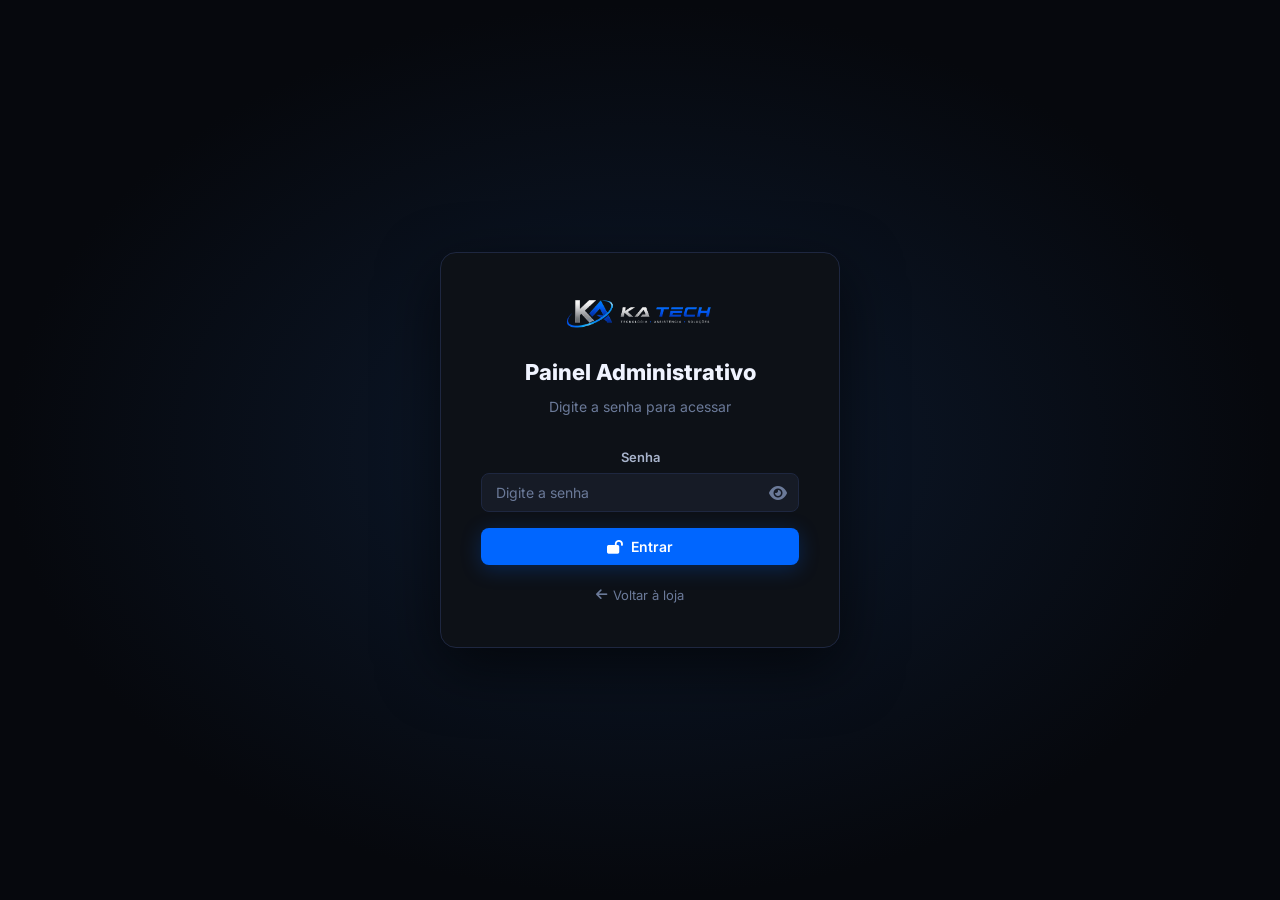
==== admin.html @ 561a8369 "feat: integração total do sistema KAOS ao painel administrativo - Dashboard: Estatísticas de vendas," ====
<!DOCTYPE html>
<html lang="pt-BR">
<head>
    <meta charset="UTF-8">
    <meta name="viewport" content="width=device-width, initial-scale=1.0">
    <title>Painel Admin | KA TECH</title>
    <meta name="robots" content="noindex, nofollow">
    <link rel="shortcut icon" href="img/favicon.ico" type="image/x-icon">
    <link rel="stylesheet" href="https://cdnjs.cloudflare.com/ajax/libs/font-awesome/6.4.0/css/all.min.css">
    <link href="https://fonts.googleapis.com/css2?family=Inter:wght@300;400;500;600;700;800&display=swap" rel="stylesheet">
    <link rel="stylesheet" href="css/style.css">
    <link rel="stylesheet" href="css/admin.css">
</head>
<body class="admin-body">

    <!-- Tela de Login -->
    <div id="login-screen" class="login-screen">
        <div class="login-box">
            <div class="login-logo">
                <img src="img/logo.png" width="150" alt="KA TECH">
            </div>
            <h2>Painel Administrativo</h2>
            <p>Digite a senha para acessar</p>
            <form id="login-form" novalidate>
                <div class="form-group">
                    <label for="admin-password">Senha</label>
                    <div class="password-input-wrapper">
                        <input type="password" id="admin-password" placeholder="Digite a senha" autocomplete="current-password">
                        <button type="button" id="toggle-password" aria-label="Mostrar/ocultar senha">
                            <i class="fas fa-eye"></i>
                        </button>
                    </div>
                </div>
                <div id="login-error" class="login-error" style="display:none;">
                    <i class="fas fa-exclamation-circle"></i> Senha incorreta. Tente novamente.
                </div>
                <button type="submit" class="btn-primary btn-login">
                    <i class="fas fa-lock-open"></i> Entrar
                </button>
            </form>
            <a href="index.html" class="back-to-store"><i class="fas fa-arrow-left"></i> Voltar à loja</a>
        </div>
    </div>

    <!-- Painel Principal (oculto até login) -->
    <div id="admin-panel" class="admin-panel" style="display:none;">

        <!-- Sidebar Admin -->
        <aside class="admin-sidebar">
            <div class="admin-sidebar-logo">
                <img src="img/logo.png" width="120" alt="KA TECH">
                <span class="admin-badge">Admin</span>
            </div>
            <nav class="admin-nav">
                <button class="admin-nav-btn active" data-tab="dashboard">
                    <i class="fas fa-chart-line"></i> Dashboard
                </button>
                <button class="admin-nav-btn" data-tab="products">
                    <i class="fas fa-box"></i> Produtos
                </button>
                <button class="admin-nav-btn" data-tab="customers">
                    <i class="fas fa-users"></i> Clientes
                </button>
                <button class="admin-nav-btn" data-tab="os">
                    <i class="fas fa-tools"></i> Ordens de Serviço
                </button>
                <button class="admin-nav-btn" data-tab="kaos">
                    <i class="fas fa-file-invoice"></i> Nota Fiscal
                </button>
                <button class="admin-nav-btn" data-tab="shipping">
                    <i class="fas fa-truck"></i> Frete
                </button>
                <button class="admin-nav-btn" data-tab="orders">
                    <i class="fas fa-shopping-bag"></i> Pedidos Site
                </button>
                <button class="admin-nav-btn" data-tab="backup">
                    <i class="fas fa-database"></i> Backup / Sistema
                </button>
            </nav>
            <div class="admin-sidebar-footer">
                <a href="index.html" class="admin-back-btn"><i class="fas fa-store"></i> Ver Loja</a>
                <button id="btn-logout" class="admin-logout-btn"><i class="fas fa-sign-out-alt"></i> Sair</button>
            </div>
        </aside>

        <!-- Conteúdo Admin -->
        <main class="admin-main">

            <!-- Tab: Dashboard -->
            <div id="tab-dashboard" class="admin-tab active">
                <div class="admin-tab-header">
                    <h1><i class="fas fa-chart-line"></i> Dashboard KA TECH</h1>
                </div>
                
                <div class="dashboard-grid">
                    <div class="stat-card">
                        <span class="stat-number" id="dash-vendas-mes">R$ 0,00</span>
                        <span class="stat-label">Vendas no Mês</span>
                    </div>
                    <div class="stat-card">
                        <span class="stat-number" id="dash-os-abertas">0</span>
                        <span class="stat-label">OS em Aberto</span>
                    </div>
                    <div class="stat-card">
                        <span class="stat-number" id="dash-total-clientes">0</span>
                        <span class="stat-label">Clientes Cadastrados</span>
                    </div>
                    <div class="stat-card">
                        <span class="stat-number" id="dash-pedidos-site">0</span>
                        <span class="stat-label">Novos Pedidos Site</span>
                    </div>
                </div>

                <div class="dashboard-row">
                    <div class="dashboard-col">
                        <h3><i class="fas fa-tools"></i> Últimas Ordens de Serviço</h3>
                        <div class="admin-table-wrapper">
                            <table class="admin-table">
                                <thead>
                                    <tr>
                                        <th>Cliente</th>
                                        <th>Equipamento</th>
                                        <th>Status</th>
                                        <th>Valor</th>
                                    </tr>
                                </thead>
                                <tbody id="dash-os-list">
                                    <!-- Preenchido via JS -->
                                </tbody>
                            </table>
                        </div>
                    </div>
                </div>
            </div>

            <!-- Tab: Produtos -->
            <div id="tab-products" class="admin-tab">
                <div class="admin-tab-header">
                    <h1><i class="fas fa-box"></i> Gerenciar Produtos</h1>
                    <button id="btn-add-product" class="btn-primary">
                        <i class="fas fa-plus"></i> Novo Produto
                    </button>
                </div>

                <div class="admin-search-bar">
                    <input type="text" id="admin-search" placeholder="Buscar produto por nome ou categoria..." aria-label="Buscar produto">
                    <button id="btn-reset-catalog" class="btn-danger-outline" title="Restaurar catálogo original">
                        <i class="fas fa-undo"></i> Restaurar Catálogo
                    </button>
                </div>

                <div class="admin-stats" id="admin-stats">
                    <div class="stat-card">
                        <span class="stat-number" id="stat-total">0</span>
                        <span class="stat-label">Total de Produtos</span>
                    </div>
                    <div class="stat-card">
                        <span class="stat-number" id="stat-destaque">0</span>
                        <span class="stat-label">Em Destaque</span>
                    </div>
                    <div class="stat-card">
                        <span class="stat-number" id="stat-oferta">0</span>
                        <span class="stat-label">Em Oferta</span>
                    </div>
                    <div class="stat-card">
                        <span class="stat-number" id="stat-zerado">0</span>
                        <span class="stat-label">Sem Estoque</span>
                    </div>
                </div>

                <div class="admin-table-wrapper">
                    <table class="admin-table" id="products-table">
                        <thead>
                            <tr>
                                <th>ID</th>
                                <th>Imagem</th>
                                <th>Nome</th>
                                <th>Categoria</th>
                                <th>Preço</th>
                                <th>Estoque</th>
                                <th>Flags</th>
                                <th>Ações</th>
                            </tr>
                        </thead>
                        <tbody id="products-tbody">
                        </tbody>
                    </table>
                </div>
            </div>

            <!-- Tab: Frete -->
            <div id="tab-shipping" class="admin-tab" style="display:none;">
                <div class="admin-tab-header">
                    <h1><i class="fas fa-truck"></i> Frete por Bairro</h1>
                    <button id="btn-add-bairro" class="btn-primary">
                        <i class="fas fa-plus"></i> Novo Bairro
                    </button>
                </div>
                <p class="admin-info-text">Configure o valor do frete para cada bairro de Petrópolis. Os valores são salvos localmente.</p>
                <div class="admin-table-wrapper">
                    <table class="admin-table">
                        <thead>
                            <tr>
                                <th>Bairro</th>
                                <th>Valor do Frete</th>
                                <th>Ações</th>
                            </tr>
                        </thead>
                        <tbody id="shipping-tbody">
                        </tbody>
                    </table>
                </div>
            </div>

            <!-- Tab: Pedidos -->
            <div id="tab-orders" class="admin-tab" style="display:none;">
                <div class="admin-tab-header">
                    <h1><i class="fas fa-clipboard-list"></i> Pedidos Recebidos</h1>
                    <button id="btn-clear-orders" class="btn-danger-outline">
                        <i class="fas fa-trash"></i> Limpar Histórico
                    </button>
                </div>
                <p class="admin-info-text">Pedidos enviados pelo WhatsApp ficam registrados aqui para referência.</p>
                <div id="orders-list" class="orders-list">
                    <p class="empty-state"><i class="fas fa-inbox"></i> Nenhum pedido registrado ainda.</p>
                </div>
                        </div>

            <!-- Tab: Clientes -->
            <div id="tab-customers" class="admin-tab">
                <div class="admin-tab-header">
                    <h1><i class="fas fa-users"></i> Gerenciar Clientes</h1>
                    <button id="btn-add-customer" class="btn-primary">
                        <i class="fas fa-user-plus"></i> Novo Cliente
                    </button>
                </div>
                <div class="admin-search-bar">
                    <input type="text" id="customer-search" placeholder="Buscar por nome, CPF ou telefone...">
                </div>
                <div class="admin-table-wrapper">
                    <table class="admin-table">
                        <thead>
                            <tr>
                                <th>Nome</th>
                                <th>CPF/CNPJ</th>
                                <th>Telefone</th>
                                <th>Cidade</th>
                                <th>Ações</th>
                            </tr>
                        </thead>
                        <tbody id="customers-list">
                            <!-- Preenchido via JS -->
                        </tbody>
                    </table>
                </div>
            </div>

            <!-- Tab: Ordens de Serviço -->
            <div id="tab-os" class="admin-tab">
                <div class="admin-tab-header">
                    <h1><i class="fas fa-tools"></i> Ordens de Serviço</h1>
                    <button id="btn-add-os" class="btn-primary">
                        <i class="fas fa-plus"></i> Nova OS
                    </button>
                </div>
                <div class="admin-table-wrapper">
                    <table class="admin-table">
                        <thead>
                            <tr>
                                <th>Nº OS</th>
                                <th>Cliente</th>
                                <th>Equipamento</th>
                                <th>Data</th>
                                <th>Status</th>
                                <th>Total</th>
                                <th>Ações</th>
                            </tr>
                        </thead>
                        <tbody id="os-list">
                            <!-- Preenchido via JS -->
                        </tbody>
                    </table>
                </div>
            </div>

            <!-- Tab: Backup / Sistema -->
            <div id="tab-backup" class="admin-tab">
                <div class="admin-tab-header">
                    <h1><i class="fas fa-database"></i> Backup e Sistema</h1>
                </div>
                <div class="backup-container">
                    <div class="backup-card">
                        <h3><i class="fas fa-download"></i> Exportar Dados</h3>
                        <p>Baixe todos os dados do sistema (Produtos, Clientes, OS, Configurações) em um arquivo JSON.</p>
                        <button id="btn-export-data" class="btn-primary">
                            <i class="fas fa-file-download"></i> Baixar Backup
                        </button>
                    </div>
                    <div class="backup-card">
                        <h3><i class="fas fa-upload"></i> Importar Dados</h3>
                        <p>Restaure o sistema a partir de um arquivo de backup anterior.</p>
                        <input type="file" id="import-file" style="display:none;" accept=".json">
                        <button id="btn-import-data" class="btn-secondary">
                            <i class="fas fa-file-upload"></i> Selecionar Arquivo
                        </button>
                    </div>
                </div>
            </div>

            <!-- Tab: KAOS / Nota Fiscal -->
            <div id="tab-kaos" class="admin-tab">
                <div class="admin-tab-header">
                    <h1><i class="fas fa-file-invoice"></i> KAOS - Sistema de Nota Fiscal</h1>
                </div>
                
                <div class="kaos-container">
                    <div class="kaos-form-wrapper">
                        <form id="kaos-nf-form">
                            <div class="form-section">
                                <h3><i class="fas fa-user"></i> Dados do Cliente</h3>
                                <div class="form-row">
                                    <div class="form-group">
                                        <label>Nome / Razão Social</label>
                                        <input type="text" id="nf-cliente-nome" placeholder="Nome completo">
                                    </div>
                                    <div class="form-group">
                                        <label>CPF / CNPJ</label>
                                        <input type="text" id="nf-cliente-doc" placeholder="000.000.000-00">
                                    </div>
                                </div>
                                <div class="form-row">
                                    <div class="form-group">
                                        <label>Endereço</label>
                                        <input type="text" id="nf-cliente-end" placeholder="Rua, número, bairro">
                                    </div>
                                    <div class="form-group">
                                        <label>Cidade/UF</label>
                                        <input type="text" id="nf-cliente-cidade" value="Petrópolis / RJ">
                                    </div>
                                </div>
                            </div>

                            <div class="form-section">
                                <h3><i class="fas fa-shopping-cart"></i> Produtos da Nota</h3>
                                <div id="nf-items-container">
                                    <!-- Itens serão adicionados aqui -->
                                </div>
                                <button type="button" id="btn-nf-add-item" class="btn-secondary-outline">
                                    <i class="fas fa-plus"></i> Adicionar Produto
                                </button>
                            </div>

                            <div class="form-section">
                                <h3><i class="fas fa-info-circle"></i> Informações Adicionais</h3>
                                <div class="form-row">
                                    <div class="form-group">
                                        <label>Forma de Pagamento</label>
                                        <select id="nf-pagamento">
                                            <option value="PIX">PIX</option>
                                            <option value="Cartão de Crédito">Cartão de Crédito</option>
                                            <option value="Cartão de Débito">Cartão de Débito</option>
                                            <option value="Dinheiro">Dinheiro</option>
                                        </select>
                                    </div>
                                    <div class="form-group">
                                        <label>Data de Emissão</label>
                                        <input type="date" id="nf-data">
                                    </div>
                                </div>
                                <div class="form-group">
                                    <label>Observações</label>
                                    <textarea id="nf-obs" rows="2" placeholder="Garantia de 90 dias, etc..."></textarea>
                                </div>
                            </div>

                            <div class="kaos-actions">
                                <button type="button" id="btn-nf-preview" class="btn-primary">
                                    <i class="fas fa-eye"></i> Visualizar Nota
                                </button>
                                <button type="submit" class="btn-success">
                                    <i class="fas fa-print"></i> Gerar e Imprimir
                                </button>
                            </div>
                        </form>
                    </div>
                </div>
            </div>
        </main>
    </div>

    <!-- Modal de Visualização da Nota Fiscal (KAOS) -->
    <div id="nf-preview-modal" class="modal nf-modal">
        <div class="modal-content nf-preview-content">
            <div class="modal-header no-print">
                <h3>Prévia da Nota Fiscal</h3>
                <div class="modal-header-actions">
                    <button onclick="window.print()" class="btn-primary"><i class="fas fa-print"></i> Imprimir</button>
                    <button id="close-nf-modal" class="btn-close"><i class="fas fa-times"></i></button>
                </div>
            </div>
            <div class="nf-paper" id="nf-render-area">
                <!-- A nota fiscal será renderizada aqui via JS -->
            </div>
        </div>
    </div>

    <!-- Modal de Cliente -->
    <div id="customer-modal" class="modal">
        <div class="modal-content">
            <div class="modal-header">
                <h3 id="customer-modal-title">Novo Cliente</h3>
                <button id="close-customer-modal" class="btn-close"><i class="fas fa-times"></i></button>
            </div>
            <form id="customer-form">
                <input type="hidden" id="cust-id">
                <div class="modal-body">
                    <div class="form-group">
                        <label>Nome Completo *</label>
                        <input type="text" id="cust-nome" required>
                    </div>
                    <div class="form-row">
                        <div class="form-group">
                            <label>CPF / CNPJ</label>
                            <input type="text" id="cust-doc">
                        </div>
                        <div class="form-group">
                            <label>Telefone *</label>
                            <input type="text" id="cust-tel" required>
                        </div>
                    </div>
                    <div class="form-group">
                        <label>Endereço</label>
                        <input type="text" id="cust-end">
                    </div>
                    <div class="form-row">
                        <div class="form-group">
                            <label>Cidade</label>
                            <input type="text" id="cust-cidade" value="Petrópolis">
                        </div>
                        <div class="form-group">
                            <label>Bairro</label>
                            <input type="text" id="cust-bairro">
                        </div>
                    </div>
                </div>
                <div class="modal-footer">
                    <button type="button" id="cancel-customer-modal" class="btn-secondary">Cancelar</button>
                    <button type="submit" class="btn-primary">Salvar Cliente</button>
                </div>
            </form>
        </div>
    </div>

    <!-- Modal de Ordem de Serviço (OS) -->
    <div id="os-modal" class="modal">
        <div class="modal-content modal-large">
            <div class="modal-header">
                <h3 id="os-modal-title">Nova Ordem de Serviço</h3>
                <button id="close-os-modal" class="btn-close"><i class="fas fa-times"></i></button>
            </div>
            <form id="os-form">
                <input type="hidden" id="os-id">
                <div class="modal-body">
                    <div class="form-row">
                        <div class="form-group">
                            <label>Cliente *</label>
                            <select id="os-cust-id" required>
                                <option value="">Selecione um cliente</option>
                            </select>
                        </div>
                        <div class="form-group">
                            <label>Data de Entrada</label>
                            <input type="date" id="os-data">
                        </div>
                    </div>
                    <div class="form-row">
                        <div class="form-group">
                            <label>Equipamento *</label>
                            <input type="text" id="os-equip" placeholder="Ex: iPhone 11, Notebook Dell" required>
                        </div>
                        <div class="form-group">
                            <label>Status</label>
                            <select id="os-status">
                                <option value="Aberto">Aberto</option>
                                <option value="Em Análise">Em Análise</option>
                                <option value="Aguardando Peça">Aguardando Peça</option>
                                <option value="Pronto">Pronto</option>
                                <option value="Entregue">Entregue</option>
                                <option value="Cancelado">Cancelado</option>
                            </select>
                        </div>
                    </div>
                    <div class="form-group">
                        <label>Defeito / Reclamação</label>
                        <textarea id="os-defeito" rows="2"></textarea>
                    </div>
                    <div class="form-group">
                        <label>Laudo Técnico / Serviço Realizado</label>
                        <textarea id="os-laudo" rows="2"></textarea>
                    </div>
                    <div class="form-row">
                        <div class="form-group">
                            <label>Valor do Serviço (R$)</label>
                            <input type="number" id="os-valor-serv" step="0.01" value="0.00">
                        </div>
                        <div class="form-group">
                            <label>Valor das Peças (R$)</label>
                            <input type="number" id="os-valor-pecas" step="0.01" value="0.00">
                        </div>
                    </div>
                </div>
                <div class="modal-footer">
                    <button type="button" id="cancel-os-modal" class="btn-secondary">Cancelar</button>
                    <button type="submit" class="btn-primary">Salvar OS</button>
                </div>
            </form>
        </div>
    </div>

    <!-- Modal de Produto -->
    <div id="product-modal" class="modal" role="dialog" aria-modal="true" aria-labelledby="product-modal-title">
        <div class="modal-content modal-large">
            <div class="modal-header">
                <h3 id="product-modal-title">Novo Produto</h3>
                <button id="close-product-modal" aria-label="Fechar"><i class="fas fa-times"></i></button>
            </div>
            <form id="product-form" novalidate>
                <input type="hidden" id="prod-id">
                <div class="modal-body">
                    <div class="form-row">
                        <div class="form-group form-group-lg">
                            <label for="prod-nome">Nome do Produto *</label>
                            <input type="text" id="prod-nome" required placeholder="Nome completo do produto">
                        </div>
                        <div class="form-group">
                            <label for="prod-categoria">Categoria *</label>
                            <select id="prod-categoria" required>
                                <option value="">Selecione</option>
                                <option>Informática</option>
                                <option>Áudio</option>
                                <option>Cabos</option>
                                <option>Carregadores</option>
                                <option>TV e Streaming</option>
                                <option>Câmeras</option>
                                <option>Wearables</option>
                                <option>Acessórios</option>
                                <option>Iluminação</option>
                                <option>Casa</option>
                                <option>Beleza</option>
                                <option>Saúde</option>
                                <option>Elétrica</option>
                                <option>Ferramentas</option>
                                <option>Fotografia</option>
                                <option>Projetores</option>
                                <option>Redes</option>
                                <option>Controles</option>
                                <option>Drones</option>
                                <option>Baterias</option>
                                <option>Outro</option>
                            </select>
                        </div>
                    </div>
                    <div class="form-row">
                        <div class="form-group">
                            <label for="prod-preco">Preço (R$) *</label>
                            <input type="number" id="prod-preco" required min="0" step="0.01" placeholder="0,00">
                        </div>
                        <div class="form-group">
                            <label for="prod-estoque">Estoque *</label>
                            <input type="number" id="prod-estoque" required min="0" step="1" placeholder="0">
                        </div>
                        <div class="form-group">
                            <label for="prod-desconto">Desconto (%)</label>
                            <input type="number" id="prod-desconto" min="0" max="100" step="1" placeholder="0">
                        </div>
                    </div>
                    <div class="form-group">
                        <label for="prod-imagem">URL da Imagem</label>
                        <input type="text" id="prod-imagem" placeholder="produtos/categoria/nome_arquivo.jpg ou URL externa">
                    </div>
                    <div class="form-row form-flags">
                        <label class="checkbox-label">
                            <input type="checkbox" id="prod-destaque">
                            <span>Destaque</span>
                        </label>
                        <label class="checkbox-label">
                            <input type="checkbox" id="prod-mais-vendido">
                            <span>Mais Vendido</span>
                        </label>
                        <label class="checkbox-label">
                            <input type="checkbox" id="prod-oferta">
                            <span>Oferta</span>
                        </label>
                    </div>
                </div>
                <div class="modal-footer">
                    <button type="button" id="cancel-product-modal" class="btn-secondary">Cancelar</button>
                    <button type="submit" class="btn-primary"><i class="fas fa-save"></i> Salvar Produto</button>
                </div>
            </form>
        </div>
    </div>

    <!-- Modal de Bairro -->
    <div id="bairro-modal" class="modal" role="dialog" aria-modal="true">
        <div class="modal-content">
            <div class="modal-header">
                <h3 id="bairro-modal-title">Novo Bairro</h3>
                <button id="close-bairro-modal" aria-label="Fechar"><i class="fas fa-times"></i></button>
            </div>
            <form id="bairro-form" novalidate>
                <input type="hidden" id="bairro-original">
                <div class="modal-body">
                    <div class="form-group">
                        <label for="bairro-nome">Nome do Bairro *</label>
                        <input type="text" id="bairro-nome" required placeholder="Ex: Centro">
                    </div>
                    <div class="form-group">
                        <label for="bairro-valor">Valor do Frete (R$) *</label>
                        <input type="number" id="bairro-valor" required min="0" step="0.01" placeholder="0,00">
                    </div>
                </div>
                <div class="modal-footer">
                    <button type="button" id="cancel-bairro-modal" class="btn-secondary">Cancelar</button>
                    <button type="submit" class="btn-primary"><i class="fas fa-save"></i> Salvar</button>
                </div>
            </form>
        </div>
    </div>

    <!-- Overlay -->
    <div id="overlay" class="overlay"></div>

    <script src="js/products.js"></script>
    <script src="js/admin.js"></script>
</body>
</html>
---- css/style.css ----
/* ============================================================
   KA TECH - style.css
   Identidade visual: Preto + Azul Elétrico + Branco
   ============================================================ */

:root {
    --primary-blue: #0066ff;
    --primary-blue-dark: #0052cc;
    --primary-blue-light: rgba(0,102,255,0.12);
    --bg-panel: #0d1117;
    --bg-main: #06080d;
    --red-danger: #e52e2e;
    --accent-cyan: #00c8ff;
    --bg-dark: #06080d;
    --bg-card: #0d1117;
    --bg-card2: #111520;
    --bg-input: #161b26;
    --text-primary: #f0f4ff;
    --text-secondary: #a8b4cc;
    --text-muted: #6b7a99;
    --border-color: #1e2740;
    --border-light: #2a3550;
    --success: #25d366;
    --warning: #f5a623;
    --danger: #e52e2e;
    --header-height: 70px;
    --topbar-height: 36px;
    --transition: 0.25s ease;
    --radius: 10px;
    --radius-lg: 16px;
    --shadow: 0 4px 20px rgba(0,0,0,0.4);
    --shadow-blue: 0 4px 20px rgba(0,102,255,0.25);
}

*, *::before, *::after { box-sizing: border-box; margin: 0; padding: 0; }
html { scroll-behavior: smooth; }
body {
    font-family: 'Inter', -apple-system, BlinkMacSystemFont, sans-serif;
    background: var(--bg-dark);
    color: var(--text-primary);
    line-height: 1.6;
    overflow-x: hidden;
}
a { color: inherit; text-decoration: none; }
ul { list-style: none; }
img { max-width: 100%; height: auto; display: block; }
button { cursor: pointer; font-family: inherit; border: none; background: none; }
input, select, textarea { font-family: inherit; }

.container { max-width: 1280px; margin: 0 auto; padding: 0 20px; }

/* Top Bar */
.top-bar {
    background: var(--bg-card);
    border-bottom: 1px solid var(--border-color);
    height: var(--topbar-height);
    display: flex;
    align-items: center;
    font-size: 12px;
    color: var(--text-secondary);
}
.top-bar .container { display: flex; gap: 24px; align-items: center; flex-wrap: wrap; }
.top-bar span { display: flex; align-items: center; gap: 6px; }
.top-bar i { color: var(--primary-blue); }

/* Header */
.header {
    background: var(--bg-card);
    border-bottom: 2px solid var(--primary-blue);
    height: var(--header-height);
    position: sticky;
    top: 0;
    z-index: 100;
    box-shadow: 0 2px 20px rgba(0,0,0,0.5);
}
.header .container { height: 100%; display: flex; align-items: center; gap: 16px; }
.logo { cursor: pointer; flex-shrink: 0; }
.logo img { height: 42px; width: auto; }

.search-container {
    flex: 1;
    max-width: 500px;
    display: flex;
    background: var(--bg-input);
    border: 1px solid var(--border-color);
    border-radius: 8px;
    overflow: hidden;
    transition: border-color var(--transition);
}
.search-container:focus-within { border-color: var(--primary-blue); }
.search-container input {
    flex: 1;
    padding: 10px 14px;
    background: none;
    border: none;
    color: var(--text-primary);
    font-size: 14px;
    outline: none;
}
.search-container input::placeholder { color: var(--text-muted); }
.search-container button {
    padding: 10px 16px;
    background: var(--primary-blue);
    color: #fff;
    font-size: 14px;
    transition: background var(--transition);
}
.search-container button:hover { background: var(--primary-blue-dark); }

.header-actions { display: flex; align-items: center; gap: 12px; margin-left: auto; }
.action-item {
    display: flex;
    align-items: center;
    gap: 10px;
    padding: 8px 12px;
    border-radius: var(--radius);
    transition: background var(--transition);
    color: var(--text-primary);
    font-size: 20px;
}
.action-item:hover { background: var(--bg-input); }
.action-text { display: flex; flex-direction: column; line-height: 1.2; }
.action-text strong { font-size: 13px; font-weight: 600; }
.action-text span { font-size: 11px; color: var(--text-muted); }

.cart-badge {
    position: absolute;
    top: -6px; right: -8px;
    background: var(--primary-blue);
    color: #fff;
    font-size: 10px;
    font-weight: 700;
    width: 18px; height: 18px;
    border-radius: 50%;
    display: flex;
    align-items: center;
    justify-content: center;
    border: 2px solid var(--bg-card);
}

.menu-toggle {
    display: none;
    color: var(--text-primary);
    font-size: 22px;
    padding: 6px;
    border-radius: 6px;
    transition: background var(--transition);
}
.menu-toggle:hover { background: var(--bg-input); }

/* Nav Menu */
.nav-menu {
    background: var(--bg-card2);
    border-bottom: 1px solid var(--border-color);
}
.nav-menu ul {
    display: flex;
    align-items: center;
    max-width: 1280px;
    margin: 0 auto;
    padding: 0 20px;
    gap: 4px;
}
.nav-menu ul li a {
    display: flex;
    align-items: center;
    gap: 7px;
    padding: 14px 16px;
    font-size: 14px;
    font-weight: 500;
    color: var(--text-secondary);
    border-bottom: 3px solid transparent;
    transition: all var(--transition);
}
.nav-menu ul li a:hover,
.nav-menu ul li a.active {
    color: var(--primary-blue);
    border-bottom-color: var(--primary-blue);
}
.close-menu { display: none; }

/* Hero Carrossel */
.hero-section { position: relative; overflow: hidden; }
.hero-carousel { position: relative; height: 420px; }
.hero-slide {
    position: absolute;
    inset: 0;
    display: flex;
    align-items: center;
    padding: 0 60px;
    opacity: 0;
    transition: opacity 0.6s ease;
    pointer-events: none;
}
.hero-slide.active { opacity: 1; pointer-events: auto; }
.hero-content { flex: 1; max-width: 560px; }
.hero-badge {
    display: inline-block;
    background: rgba(0,102,255,0.2);
    color: var(--primary-blue);
    border: 1px solid rgba(0,102,255,0.4);
    padding: 4px 14px;
    border-radius: 20px;
    font-size: 12px;
    font-weight: 600;
    letter-spacing: 0.5px;
    margin-bottom: 16px;
    text-transform: uppercase;
}
.hero-content h1 {
    font-size: clamp(26px, 4vw, 44px);
    font-weight: 800;
    line-height: 1.2;
    margin-bottom: 14px;
}
.hero-content p { font-size: 15px; color: var(--text-secondary); margin-bottom: 28px; max-width: 440px; }
.highlight { color: var(--primary-blue); }

.btn-primary {
    display: inline-flex;
    align-items: center;
    gap: 8px;
    padding: 13px 28px;
    background: var(--primary-blue);
    color: #fff;
    border-radius: 8px;
    font-size: 15px;
    font-weight: 600;
    transition: all var(--transition);
    box-shadow: var(--shadow-blue);
}
.btn-primary:hover { background: var(--primary-blue-dark); transform: translateY(-2px); }
.btn-primary.btn-whatsapp { background: #25d366; box-shadow: 0 4px 20px rgba(37,211,102,0.3); }
.btn-primary.btn-whatsapp:hover { background: #1da851; }

.hero-visual { display: flex; align-items: center; justify-content: center; flex-shrink: 0; }
.hero-icon-big {
    width: 180px; height: 180px;
    background: rgba(0,102,255,0.1);
    border: 2px solid rgba(0,102,255,0.3);
    border-radius: 50%;
    display: flex;
    align-items: center;
    justify-content: center;
    font-size: 72px;
    color: var(--primary-blue);
    animation: pulse 3s ease-in-out infinite;
}
@keyframes pulse {
    0%, 100% { box-shadow: 0 0 0 0 rgba(0,102,255,0.3); }
    50% { box-shadow: 0 0 0 20px rgba(0,102,255,0); }
}

.carousel-btn {
    position: absolute;
    top: 50%;
    transform: translateY(-50%);
    width: 44px; height: 44px;
    background: rgba(255,255,255,0.1);
    backdrop-filter: blur(8px);
    border: 1px solid rgba(255,255,255,0.15);
    border-radius: 50%;
    color: #fff;
    font-size: 16px;
    display: flex;
    align-items: center;
    justify-content: center;
    transition: all var(--transition);
    z-index: 10;
}
.carousel-btn:hover { background: var(--primary-blue); border-color: var(--primary-blue); }
.carousel-prev { left: 20px; }
.carousel-next { right: 20px; }
.carousel-dots {
    position: absolute;
    bottom: 18px;
    left: 50%;
    transform: translateX(-50%);
    display: flex;
    gap: 8px;
    z-index: 10;
}
.dot { width: 8px; height: 8px; border-radius: 50%; background: rgba(255,255,255,0.3); transition: all var(--transition); border: none; }
.dot.active { background: var(--primary-blue); width: 24px; border-radius: 4px; }

/* Trust */
.trust-section {
    background: var(--bg-card);
    border-top: 1px solid var(--border-color);
    border-bottom: 1px solid var(--border-color);
    padding: 14px 0;
}
.trust-grid { display: flex; gap: 20px; align-items: center; justify-content: center; flex-wrap: wrap; }
.trust-item { display: flex; align-items: center; gap: 8px; font-size: 13px; font-weight: 500; color: var(--text-secondary); padding: 6px 14px; }
.trust-item i { color: var(--primary-blue); font-size: 16px; }

/* Serviços */
.services-section { padding: 60px 20px; max-width: 1280px; margin: 0 auto; }
.section-header { text-align: center; margin-bottom: 40px; }
.section-header h2 { font-size: 30px; font-weight: 800; margin-bottom: 10px; }
.section-header p { color: var(--text-secondary); font-size: 15px; }
.section-header-left { padding: 40px 20px 20px; max-width: 1280px; margin: 0 auto; }
.section-header-left h2 { font-size: 24px; font-weight: 700; }

.services-grid { display: grid; grid-template-columns: repeat(auto-fit, minmax(280px, 1fr)); gap: 20px; }
.service-card {
    background: var(--bg-card);
    border: 1px solid var(--border-color);
    border-radius: var(--radius-lg);
    padding: 28px;
    transition: all var(--transition);
}
.service-card:hover { border-color: var(--primary-blue); transform: translateY(-4px); box-shadow: var(--shadow-blue); }
.service-card-featured { border-color: var(--primary-blue); background: linear-gradient(135deg, var(--bg-card) 0%, rgba(0,102,255,0.05) 100%); }
.service-icon {
    width: 56px; height: 56px;
    background: rgba(0,102,255,0.15);
    border-radius: 12px;
    display: flex;
    align-items: center;
    justify-content: center;
    font-size: 24px;
    color: var(--primary-blue);
    margin-bottom: 18px;
}
.service-card h3 { font-size: 18px; font-weight: 700; margin-bottom: 14px; }
.service-list { margin-bottom: 20px; }
.service-list li { display: flex; align-items: center; gap: 8px; font-size: 14px; color: var(--text-secondary); padding: 5px 0; border-bottom: 1px solid var(--border-color); }
.service-list li:last-child { border-bottom: none; }
.service-list li i { color: var(--success); font-size: 12px; flex-shrink: 0; }
.btn-service {
    display: inline-flex;
    align-items: center;
    gap: 8px;
    padding: 10px 20px;
    background: rgba(0,102,255,0.15);
    color: var(--primary-blue);
    border: 1px solid rgba(0,102,255,0.3);
    border-radius: 8px;
    font-size: 13px;
    font-weight: 600;
    transition: all var(--transition);
    width: 100%;
    justify-content: center;
}
.btn-service:hover { background: var(--primary-blue); color: #fff; }

/* Categorias */
.categories { padding: 0 20px 20px; max-width: 1280px; margin: 0 auto; }
.category-grid { display: grid; grid-template-columns: repeat(auto-fill, minmax(120px, 1fr)); gap: 14px; margin-top: 16px; }
.category-card {
    background: var(--bg-card);
    border: 1px solid var(--border-color);
    border-radius: var(--radius);
    padding: 18px 10px;
    text-align: center;
    cursor: pointer;
    transition: all var(--transition);
}
.category-card:hover { border-color: var(--primary-blue); background: rgba(0,102,255,0.08); transform: translateY(-3px); }
.cat-img-placeholder {
    width: 48px; height: 48px;
    background: rgba(0,102,255,0.12);
    border-radius: 10px;
    display: flex;
    align-items: center;
    justify-content: center;
    font-size: 22px;
    color: var(--primary-blue);
    margin: 0 auto 10px;
}
.category-card span { font-size: 12px; font-weight: 600; color: var(--text-secondary); }

/* Produtos */
.products-section { padding: 20px; max-width: 1280px; margin: 0 auto; }
.products-header { display: flex; align-items: center; justify-content: space-between; flex-wrap: wrap; gap: 12px; margin-bottom: 20px; }
.products-header h2 { font-size: 22px; font-weight: 700; }
.products-filter select {
    background: var(--bg-input);
    border: 1px solid var(--border-color);
    color: var(--text-primary);
    padding: 8px 14px;
    border-radius: 8px;
    font-size: 13px;
    outline: none;
    cursor: pointer;
}

.product-grid { display: grid; grid-template-columns: repeat(auto-fill, minmax(210px, 1fr)); gap: 16px; }
.product-card {
    background: var(--bg-card);
    border: 1px solid var(--border-color);
    border-radius: var(--radius-lg);
    overflow: hidden;
    transition: all var(--transition);
    position: relative;
    display: flex;
    flex-direction: column;
}
.product-card:hover { border-color: var(--primary-blue); transform: translateY(-4px); box-shadow: var(--shadow-blue); }

.tag { position: absolute; top: 10px; left: 10px; padding: 3px 10px; border-radius: 20px; font-size: 10px; font-weight: 700; text-transform: uppercase; letter-spacing: 0.5px; z-index: 2; }
.tag + .tag { left: auto; right: 10px; }
.lancamento { background: rgba(0,102,255,0.2); color: var(--primary-blue); border: 1px solid rgba(0,102,255,0.4); }
.mais-vendido { background: rgba(245,166,35,0.2); color: var(--warning); border: 1px solid rgba(245,166,35,0.4); }
.oferta { background: rgba(37,211,102,0.2); color: var(--success); border: 1px solid rgba(37,211,102,0.4); }
.desconto { background: rgba(229,46,46,0.2); color: var(--danger); border: 1px solid rgba(229,46,46,0.4); }

.product-img { aspect-ratio: 1; overflow: hidden; background: var(--bg-input); display: flex; align-items: center; justify-content: center; }
.product-img img { width: 100%; height: 100%; object-fit: cover; transition: transform 0.4s ease; }
.product-card:hover .product-img img { transform: scale(1.06); }

.product-category { display: block; font-size: 10px; font-weight: 600; color: var(--primary-blue); text-transform: uppercase; letter-spacing: 0.5px; padding: 12px 14px 4px; }
.product-title { font-size: 13px; font-weight: 600; padding: 0 14px 8px; color: var(--text-primary); line-height: 1.4; flex: 1; }
.product-price { display: flex; align-items: center; gap: 8px; padding: 0 14px 6px; }
.price { font-size: 18px; font-weight: 800; color: var(--primary-blue); }
.price-original { font-size: 12px; color: var(--text-muted); text-decoration: line-through; }
.product-stock { display: block; font-size: 11px; color: var(--success); padding: 0 14px 10px; }
.product-stock.out { color: var(--danger); }

.product-actions { display: flex; flex-direction: column; gap: 6px; padding: 0 14px 14px; margin-top: auto; }
.btn-add-cart {
    display: flex;
    align-items: center;
    justify-content: center;
    gap: 7px;
    padding: 9px 14px;
    background: var(--primary-blue);
    color: #fff;
    border-radius: 8px;
    font-size: 13px;
    font-weight: 600;
    transition: all var(--transition);
    width: 100%;
}
.btn-add-cart:hover:not(:disabled) { background: var(--primary-blue-dark); }
.btn-buy-whatsapp {
    display: flex;
    align-items: center;
    justify-content: center;
    gap: 7px;
    padding: 8px 14px;
    background: rgba(37,211,102,0.12);
    color: var(--success);
    border: 1px solid rgba(37,211,102,0.3);
    border-radius: 8px;
    font-size: 12px;
    font-weight: 600;
    transition: all var(--transition);
    width: 100%;
}
.btn-buy-whatsapp:hover { background: var(--success); color: #fff; }

.loading-products, .no-products { grid-column: 1 / -1; text-align: center; padding: 60px 20px; color: var(--text-muted); }
.loading-products i, .no-products i { font-size: 40px; margin-bottom: 12px; display: block; }

.load-more-wrapper { text-align: center; padding: 30px 0; }
.btn-load-more {
    display: inline-flex;
    align-items: center;
    gap: 8px;
    padding: 12px 30px;
    background: var(--bg-card);
    border: 1px solid var(--border-color);
    color: var(--text-primary);
    border-radius: 8px;
    font-size: 14px;
    font-weight: 600;
    transition: all var(--transition);
}
.btn-load-more:hover { border-color: var(--primary-blue); color: var(--primary-blue); }

/* Avaliações */
.reviews-section { padding: 20px 20px 60px; max-width: 1280px; margin: 0 auto; }
.reviews-grid { display: grid; grid-template-columns: repeat(auto-fill, minmax(280px, 1fr)); gap: 16px; margin-top: 20px; }
.review-card { background: var(--bg-card); border: 1px solid var(--border-color); border-radius: var(--radius-lg); padding: 22px; transition: all var(--transition); }
.review-card:hover { border-color: var(--primary-blue); }
.review-stars { color: #f5a623; font-size: 14px; margin-bottom: 12px; }
.review-text { font-size: 14px; color: var(--text-secondary); line-height: 1.6; margin-bottom: 14px; font-style: italic; }
.review-author { font-size: 13px; font-weight: 600; color: var(--primary-blue); }

/* Footer */
.footer { background: var(--bg-card); border-top: 1px solid var(--border-color); padding: 50px 20px 0; }
.footer-content { max-width: 1280px; margin: 0 auto; display: grid; grid-template-columns: 1.5fr 1fr 1.5fr; gap: 40px; padding-bottom: 40px; }
.footer-logo p { font-size: 13px; color: var(--text-muted); margin-top: 10px; }
.footer-tagline { color: var(--primary-blue) !important; font-weight: 600; margin-top: 4px !important; }
.footer-links h4, .footer-contact h4 { font-size: 14px; font-weight: 700; margin-bottom: 16px; }
.footer-links ul li { margin-bottom: 8px; }
.footer-links ul li a { font-size: 13px; color: var(--text-muted); transition: color var(--transition); }
.footer-links ul li a:hover { color: var(--primary-blue); }
.footer-contact p { font-size: 13px; color: var(--text-muted); margin-bottom: 8px; display: flex; align-items: center; gap: 8px; }
.footer-contact p i { color: var(--primary-blue); }
.btn-whatsapp-footer {
    display: inline-flex;
    align-items: center;
    gap: 8px;
    padding: 10px 18px;
    background: var(--success);
    color: #fff;
    border-radius: 8px;
    font-size: 13px;
    font-weight: 600;
    margin-top: 12px;
    transition: all var(--transition);
}
.btn-whatsapp-footer:hover { background: #1da851; }
.footer-bottom { border-top: 1px solid var(--border-color); padding: 20px 0; text-align: center; font-size: 12px; color: var(--text-muted); max-width: 1280px; margin: 0 auto; }

/* Cart Sidebar */
.cart-sidebar {
    position: fixed;
    top: 0; right: -400px;
    width: 380px;
    height: 100vh;
    background: var(--bg-card);
    border-left: 1px solid var(--border-color);
    z-index: 1000;
    display: flex;
    flex-direction: column;
    transition: right 0.35s cubic-bezier(0.4, 0, 0.2, 1);
    box-shadow: -4px 0 30px rgba(0,0,0,0.5);
}
.cart-sidebar.open { right: 0; }
.cart-header { display: flex; align-items: center; justify-content: space-between; padding: 20px; border-bottom: 1px solid var(--border-color); flex-shrink: 0; }
.cart-header h3 { font-size: 16px; font-weight: 700; display: flex; align-items: center; gap: 8px; }
.cart-header h3 i { color: var(--primary-blue); }
.cart-header button { width: 32px; height: 32px; background: var(--bg-input); border-radius: 6px; color: var(--text-secondary); font-size: 14px; display: flex; align-items: center; justify-content: center; transition: all var(--transition); }
.cart-header button:hover { background: var(--danger); color: #fff; }

.cart-items { flex: 1; overflow-y: auto; padding: 16px; display: flex; flex-direction: column; gap: 12px; }
.cart-items::-webkit-scrollbar { width: 4px; }
.cart-items::-webkit-scrollbar-track { background: transparent; }
.cart-items::-webkit-scrollbar-thumb { background: var(--border-color); border-radius: 2px; }

.cart-item { display: flex; gap: 12px; align-items: flex-start; background: var(--bg-input); border-radius: var(--radius); padding: 12px; border: 1px solid var(--border-color); }
.cart-item img { width: 68px; height: 68px; object-fit: cover; border-radius: 8px; flex-shrink: 0; }
.cart-item-info { flex: 1; min-width: 0; }
.cart-item-info h5 { font-size: 13px; font-weight: 600; margin-bottom: 4px; white-space: nowrap; overflow: hidden; text-overflow: ellipsis; }
.cart-item-info p { font-size: 14px; font-weight: 700; color: var(--primary-blue); margin-bottom: 8px; }
.quantity-controls { display: flex; align-items: center; gap: 8px; }
.quantity-controls button { width: 28px; height: 28px; background: var(--bg-card); border: 1px solid var(--border-color); border-radius: 6px; color: var(--text-primary); font-size: 16px; display: flex; align-items: center; justify-content: center; transition: all var(--transition); }
.quantity-controls button:hover { background: var(--primary-blue); border-color: var(--primary-blue); }
.quantity-controls span { font-size: 14px; font-weight: 700; min-width: 20px; text-align: center; }
.remove-item { color: var(--text-muted); font-size: 13px; padding: 4px; transition: color var(--transition); flex-shrink: 0; }
.remove-item:hover { color: var(--danger); }
.empty-cart-msg { text-align: center; padding: 40px 20px; color: var(--text-muted); font-size: 14px; }

.cart-footer { padding: 16px; border-top: 1px solid var(--border-color); flex-shrink: 0; display: flex; flex-direction: column; gap: 10px; }
.cart-shipping label { display: block; font-size: 12px; font-weight: 600; color: var(--text-muted); margin-bottom: 6px; }
.cart-shipping select { width: 100%; background: var(--bg-input); border: 1px solid var(--border-color); color: var(--text-primary); padding: 8px 12px; border-radius: 8px; font-size: 13px; outline: none; }
.shipping-result { font-size: 12px; color: var(--success); margin-top: 6px; padding: 6px 10px; border-radius: 6px; display: none; }
.shipping-result.found { display: block; background: rgba(37,211,102,0.1); border: 1px solid rgba(37,211,102,0.2); }
.cart-total { display: flex; justify-content: space-between; align-items: center; font-size: 13px; color: var(--text-secondary); }
.cart-total-final { font-size: 16px; font-weight: 700; color: var(--text-primary); padding-top: 8px; border-top: 1px solid var(--border-color); }
.btn-checkout { display: flex; align-items: center; justify-content: center; gap: 8px; padding: 14px; background: var(--success); color: #fff; border-radius: 10px; font-size: 15px; font-weight: 700; transition: all var(--transition); width: 100%; }
.btn-checkout:hover { background: #1da851; transform: translateY(-1px); }

/* Modal */
.modal { position: fixed; inset: 0; z-index: 1100; display: flex; align-items: center; justify-content: center; padding: 20px; pointer-events: none; opacity: 0; transition: opacity 0.3s ease; }
.modal.active { pointer-events: auto; opacity: 1; }
.modal-content { background: var(--bg-card); border: 1px solid var(--border-color); border-radius: var(--radius-lg); width: 100%; max-width: 520px; max-height: 90vh; overflow-y: auto; box-shadow: var(--shadow); transform: translateY(20px); transition: transform 0.3s ease; }
.modal.active .modal-content { transform: translateY(0); }
.modal-header { display: flex; align-items: center; justify-content: space-between; padding: 20px; border-bottom: 1px solid var(--border-color); }
.modal-header h3 { font-size: 16px; font-weight: 700; display: flex; align-items: center; gap: 8px; }
.modal-header h3 i { color: var(--success); }
.modal-header button { width: 32px; height: 32px; background: var(--bg-input); border-radius: 6px; color: var(--text-secondary); font-size: 14px; display: flex; align-items: center; justify-content: center; transition: all var(--transition); }
.modal-header button:hover { background: var(--danger); color: #fff; }

.form-summary { background: rgba(0,102,255,0.08); border: 1px solid rgba(0,102,255,0.2); border-radius: var(--radius); padding: 14px 20px; margin: 16px 20px 0; font-size: 13px; line-height: 1.7; color: var(--text-secondary); display: none; }
.form-summary.visible { display: block; }
.form-group { margin-bottom: 16px; }
.form-group label { display: block; font-size: 13px; font-weight: 600; color: var(--text-secondary); margin-bottom: 6px; }
.form-group input, .form-group select, .form-group textarea { width: 100%; background: var(--bg-input); border: 1px solid var(--border-color); color: var(--text-primary); padding: 10px 14px; border-radius: 8px; font-size: 14px; outline: none; transition: border-color var(--transition); }
.form-group input:focus, .form-group select:focus, .form-group textarea:focus { border-color: var(--primary-blue); }
.form-group input::placeholder, .form-group textarea::placeholder { color: var(--text-muted); }
.form-row { display: grid; grid-template-columns: 1fr 1fr; gap: 14px; }
.btn-confirm-order { display: flex; align-items: center; justify-content: center; gap: 8px; padding: 14px; background: var(--success); color: #fff; border-radius: 10px; font-size: 15px; font-weight: 700; width: 100%; transition: all var(--transition); }
.btn-confirm-order:hover { background: #1da851; }

/* Overlay */
.overlay { position: fixed; inset: 0; background: rgba(0,0,0,0.7); backdrop-filter: blur(4px); z-index: 900; opacity: 0; pointer-events: none; transition: opacity 0.3s ease; }
.overlay.active { opacity: 1; pointer-events: auto; }

/* FAB WhatsApp */
.fab-whatsapp { position: fixed; bottom: 28px; right: 28px; width: 58px; height: 58px; background: var(--success); color: #fff; border-radius: 50%; display: flex; align-items: center; justify-content: center; font-size: 28px; z-index: 800; box-shadow: 0 4px 20px rgba(37,211,102,0.4); transition: all var(--transition); animation: fab-pulse 2.5s ease-in-out infinite; }
.fab-whatsapp:hover { transform: scale(1.1); box-shadow: 0 6px 28px rgba(37,211,102,0.6); }
@keyframes fab-pulse { 0%, 100% { box-shadow: 0 4px 20px rgba(37,211,102,0.4); } 50% { box-shadow: 0 4px 30px rgba(37,211,102,0.7); } }

/* Toast */
.toast-notification { position: fixed; bottom: 100px; right: 28px; background: var(--bg-card2); border: 1px solid var(--border-color); border-left: 4px solid var(--success); border-radius: 10px; padding: 14px 20px; font-size: 14px; font-weight: 500; color: var(--text-primary); z-index: 2000; display: flex; align-items: center; gap: 10px; box-shadow: var(--shadow); transform: translateX(120%); transition: transform 0.35s cubic-bezier(0.4, 0, 0.2, 1); max-width: 320px; }
.toast-notification.show { transform: translateX(0); }

/* Botões Utilitários */
.btn-secondary { display: inline-flex; align-items: center; gap: 7px; padding: 9px 18px; background: var(--bg-input); border: 1px solid var(--border-color); color: var(--text-secondary); border-radius: 8px; font-size: 13px; font-weight: 600; transition: all var(--transition); cursor: pointer; }
.btn-secondary:hover { border-color: var(--primary-blue); color: var(--primary-blue); }
.btn-secondary.active { background: var(--primary-blue); border-color: var(--primary-blue); color: #fff; }

/* Página de Orçamento */
.page-main { padding: 40px 0 60px; }
.page-header { text-align: center; margin-bottom: 40px; }
.page-header h1 { font-size: 30px; font-weight: 800; margin-bottom: 10px; }
.page-header p { color: var(--text-secondary); font-size: 15px; }
.orcamento-layout { display: grid; grid-template-columns: 1fr 340px; gap: 30px; align-items: start; max-width: 1280px; margin: 0 auto; padding: 0 20px; }
.orcamento-form-wrapper { background: var(--bg-card); border: 1px solid var(--border-color); border-radius: var(--radius-lg); padding: 30px; }
.form-section-title { display: flex; align-items: center; gap: 8px; font-size: 14px; font-weight: 700; color: var(--primary-blue); text-transform: uppercase; letter-spacing: 0.5px; margin-bottom: 20px; padding-bottom: 10px; border-bottom: 1px solid var(--border-color); }
.btn-orcamento-submit { background: var(--success); margin-top: 8px; }
.btn-orcamento-submit:hover { background: #1da851; }

.orcamento-info { display: flex; flex-direction: column; gap: 16px; }
.info-card { background: var(--bg-card); border: 1px solid var(--border-color); border-radius: var(--radius-lg); padding: 20px; }
.info-card h3 { font-size: 14px; font-weight: 700; margin-bottom: 12px; display: flex; align-items: center; gap: 8px; }
.info-card h3 i { color: var(--primary-blue); }
.info-card p { font-size: 13px; color: var(--text-secondary); margin-bottom: 4px; }
.info-card ul { padding-left: 0; }
.info-card ul li { font-size: 13px; color: var(--text-secondary); padding: 4px 0; border-bottom: 1px solid var(--border-color); }
.info-card ul li:last-child { border-bottom: none; }
.info-card-whatsapp { border-color: rgba(37,211,102,0.3); background: rgba(37,211,102,0.05); }
.btn-whatsapp-direct { display: flex; align-items: center; justify-content: center; gap: 8px; padding: 12px; background: var(--success); color: #fff; border-radius: 8px; font-size: 14px; font-weight: 700; margin-top: 12px; transition: all var(--transition); }
.btn-whatsapp-direct:hover { background: #1da851; }

/* Responsividade */
@media (max-width: 1024px) {
    .orcamento-layout { grid-template-columns: 1fr; }
    .orcamento-info { display: grid; grid-template-columns: 1fr 1fr; }
    .footer-content { grid-template-columns: 1fr 1fr; }
}

@media (max-width: 768px) {
    .top-bar .container { justify-content: center; gap: 12px; }
    .top-bar span:nth-child(3) { display: none; }
    .menu-toggle { display: flex; }
    .search-container { display: none; }
    .action-text { display: none; }
    .nav-menu { position: fixed; top: 0; left: -280px; width: 280px; height: 100vh; background: var(--bg-card); border-right: 1px solid var(--border-color); z-index: 1000; transition: left 0.35s cubic-bezier(0.4, 0, 0.2, 1); padding: 20px 0; overflow-y: auto; box-shadow: 4px 0 30px rgba(0,0,0,0.5); }
    .nav-menu.active { left: 0; }
    .nav-menu ul { flex-direction: column; padding: 0; gap: 0; }
    .nav-menu ul li a { padding: 14px 24px; border-bottom: 1px solid var(--border-color); border-left: 3px solid transparent; border-bottom-width: 1px; }
    .nav-menu ul li a.active, .nav-menu ul li a:hover { border-left-color: var(--primary-blue); }
    .close-menu { display: flex; align-items: center; justify-content: center; width: 36px; height: 36px; background: var(--bg-input); border-radius: 6px; color: var(--text-secondary); font-size: 16px; margin: 0 20px 20px auto; }
    .hero-carousel { height: 320px; }
    .hero-slide { padding: 0 24px; }
    .hero-visual { display: none; }
    .product-grid { grid-template-columns: repeat(auto-fill, minmax(160px, 1fr)); gap: 12px; }
    .cart-sidebar { width: 100%; right: -100%; }
    .footer-content { grid-template-columns: 1fr; gap: 24px; }
    .orcamento-info { grid-template-columns: 1fr; }
    .form-row { grid-template-columns: 1fr; }
    .category-grid { grid-template-columns: repeat(auto-fill, minmax(90px, 1fr)); }
}

@media (max-width: 480px) {
    .hero-carousel { height: 280px; }
    .hero-content h1 { font-size: 22px; }
    .hero-content p { font-size: 13px; }
    .btn-primary { padding: 11px 20px; font-size: 13px; }
    .product-grid { grid-template-columns: 1fr 1fr; }
    .trust-grid { gap: 8px; }
    .trust-item { font-size: 11px; padding: 4px 8px; }
    .services-grid { grid-template-columns: 1fr; }
    .reviews-grid { grid-template-columns: 1fr; }
}

/* ── Admin Modal Extras ─────────────────────────────────────── */
.modal-large { max-width: 680px; }
.modal-body { padding: 20px; }
.modal-footer {
    display: flex;
    gap: 10px;
    justify-content: flex-end;
    padding: 16px 20px;
    border-top: 1px solid var(--border-color);
}
.form-group-lg { grid-column: 1 / -1; }
.form-flags {
    display: flex;
    flex-wrap: wrap;
    gap: 16px;
    align-items: center;
}
.form-flags .form-group {
    display: flex;
    align-items: center;
    gap: 8px;
    margin-bottom: 0;
    flex-direction: row;
}
.form-flags .form-group label {
    margin-bottom: 0;
    font-size: 13px;
    cursor: pointer;
}
.form-flags input[type="checkbox"] {
    width: 16px;
    height: 16px;
    accent-color: var(--primary-blue);
    cursor: pointer;
}
.btn-primary {
    display: inline-flex;
    align-items: center;
    gap: 8px;
    padding: 10px 20px;
    background: var(--primary-blue);
    color: #fff;
    border-radius: 8px;
    font-size: 14px;
    font-weight: 600;
    transition: all var(--transition);
    cursor: pointer;
    border: none;
}
.btn-primary:hover { background: var(--primary-blue-dark); }
---- css/admin.css ----
/* ============================================================
   KA TECH - admin.css
   Estilos do painel administrativo
   ============================================================ */

/* ── Login Screen ── */
.login-screen {
    min-height: 100vh;
    display: flex;
    align-items: center;
    justify-content: center;
    background: radial-gradient(ellipse at center, #0d1a2e 0%, #06080d 70%);
    padding: 20px;
}
.login-box {
    background-color: var(--bg-panel);
    border: 1px solid var(--border-color);
    border-radius: 16px;
    padding: 40px;
    width: 100%;
    max-width: 400px;
    text-align: center;
    box-shadow: 0 20px 60px rgba(0,0,0,0.6);
}
.login-logo { margin-bottom: 24px; display: flex; justify-content: center; }
.login-box h2 { font-size: 22px; font-weight: 800; margin-bottom: 6px; }
.login-box > p { color: var(--text-muted); font-size: 14px; margin-bottom: 28px; }
.password-input-wrapper {
    position: relative;
    display: flex;
}
.password-input-wrapper input {
    padding-right: 44px;
}
.password-input-wrapper button {
    position: absolute;
    right: 12px;
    top: 50%;
    transform: translateY(-50%);
    background: none;
    border: none;
    color: var(--text-muted);
    font-size: 16px;
    cursor: pointer;
    padding: 0;
    width: auto;
}
.login-error {
    background-color: rgba(229, 46, 46, 0.1);
    border: 1px solid rgba(229, 46, 46, 0.3);
    color: var(--red-danger);
    padding: 10px 14px;
    border-radius: 8px;
    font-size: 13px;
    margin-bottom: 14px;
    display: flex;
    align-items: center;
    gap: 8px;
}
.btn-login {
    width: 100%;
    justify-content: center;
    margin-bottom: 16px;
}
.back-to-store {
    font-size: 13px;
    color: var(--text-muted);
    display: inline-flex;
    align-items: center;
    gap: 6px;
    transition: color var(--transition);
}
.back-to-store:hover { color: var(--primary-blue); }

/* ── Admin Panel Layout ── */
.admin-body { overflow: hidden; }
.admin-panel {
    display: flex;
    height: 100vh;
    overflow: hidden;
}

/* ── Admin Sidebar ── */
.admin-sidebar {
    width: 240px;
    flex-shrink: 0;
    background-color: #0a0d14;
    border-right: 1px solid var(--border-color);
    display: flex;
    flex-direction: column;
    overflow-y: auto;
}
.admin-sidebar-logo {
    padding: 24px 20px 20px;
    border-bottom: 1px solid var(--border-color);
    display: flex;
    align-items: center;
    gap: 12px;
    flex-wrap: wrap;
}
.admin-badge {
    background-color: var(--primary-blue);
    color: white;
    font-size: 10px;
    font-weight: 700;
    padding: 2px 8px;
    border-radius: 4px;
    text-transform: uppercase;
    letter-spacing: 1px;
}
.admin-nav {
    flex: 1;
    padding: 16px 12px;
    display: flex;
    flex-direction: column;
    gap: 4px;
}
.admin-nav-btn {
    width: 100%;
    background: transparent;
    border: none;
    color: var(--text-muted);
    padding: 11px 14px;
    border-radius: 8px;
    font-size: 14px;
    font-weight: 500;
    text-align: left;
    display: flex;
    align-items: center;
    gap: 10px;
    transition: var(--transition);
    cursor: pointer;
}
.admin-nav-btn:hover {
    background-color: var(--primary-blue-light);
    color: var(--primary-blue);
}
.admin-nav-btn.active {
    background-color: var(--primary-blue-light);
    color: var(--primary-blue);
    font-weight: 600;
}
.admin-sidebar-footer {
    padding: 16px 12px;
    border-top: 1px solid var(--border-color);
    display: flex;
    flex-direction: column;
    gap: 8px;
}
.admin-back-btn,
.admin-logout-btn {
    display: flex;
    align-items: center;
    gap: 8px;
    padding: 10px 14px;
    border-radius: 8px;
    font-size: 13px;
    font-weight: 500;
    transition: var(--transition);
    width: 100%;
    text-align: left;
}
.admin-back-btn {
    background-color: transparent;
    border: 1px solid var(--border-color);
    color: var(--text-muted);
}
.admin-back-btn:hover { border-color: var(--primary-blue); color: var(--primary-blue); }
.admin-logout-btn {
    background-color: rgba(229, 46, 46, 0.1);
    border: 1px solid rgba(229, 46, 46, 0.2);
    color: var(--red-danger);
    cursor: pointer;
}
.admin-logout-btn:hover { background-color: var(--red-danger); color: white; }

/* ── Admin Main ── */
.admin-main {
    flex: 1;
    overflow-y: auto;
    padding: 28px;
    background-color: var(--bg-main);
}
.admin-tab-header {
    display: flex;
    justify-content: space-between;
    align-items: center;
    flex-wrap: wrap;
    gap: 14px;
    margin-bottom: 24px;
}
.admin-tab-header h1 {
    font-size: 22px;
    font-weight: 800;
    display: flex;
    align-items: center;
    gap: 10px;
}
.admin-tab-header h1 i { color: var(--primary-blue); }
.admin-search-bar {
    display: flex;
    gap: 12px;
    flex-wrap: wrap;
    margin-bottom: 20px;
}
.admin-search-bar input {
    flex: 1;
    min-width: 200px;
    background-color: var(--bg-panel);
    border: 1px solid var(--border-color);
    border-radius: 8px;
    padding: 10px 14px;
    color: white;
    outline: none;
    font-size: 14px;
    transition: border-color var(--transition);
}
.admin-search-bar input:focus { border-color: var(--primary-blue); }
.btn-danger-outline {
    background-color: transparent;
    border: 1px solid rgba(229, 46, 46, 0.4);
    color: var(--red-danger);
    padding: 10px 18px;
    border-radius: 8px;
    font-size: 13px;
    font-weight: 600;
    cursor: pointer;
    display: inline-flex;
    align-items: center;
    gap: 8px;
    transition: var(--transition);
    white-space: nowrap;
}
.btn-danger-outline:hover { background-color: var(--red-danger); color: white; border-color: var(--red-danger); }
.admin-info-text {
    color: var(--text-muted);
    font-size: 13px;
    margin-bottom: 20px;
}

/* ── Stats ── */
.admin-stats {
    display: grid;
    grid-template-columns: repeat(auto-fit, minmax(140px, 1fr));
    gap: 14px;
    margin-bottom: 24px;
}
.stat-card {
    background-color: var(--bg-panel);
    border: 1px solid var(--border-color);
    border-radius: 10px;
    padding: 18px;
    text-align: center;
}
.stat-number {
    display: block;
    font-size: 28px;
    font-weight: 800;
    color: var(--primary-blue);
    margin-bottom: 4px;
}
.stat-label {
    font-size: 12px;
    color: var(--text-muted);
    text-transform: uppercase;
    letter-spacing: 0.5px;
}

/* ── Admin Table ── */
.admin-table-wrapper {
    overflow-x: auto;
    border-radius: 10px;
    border: 1px solid var(--border-color);
}
.admin-table {
    width: 100%;
    border-collapse: collapse;
    background-color: var(--bg-panel);
}
.admin-table th {
    padding: 12px 14px;
    text-align: left;
    background-color: #0d1017;
    color: var(--text-muted);
    font-size: 11px;
    text-transform: uppercase;
    letter-spacing: 0.8px;
    border-bottom: 1px solid var(--border-color);
    white-space: nowrap;
}
.admin-table td {
    padding: 12px 14px;
    border-bottom: 1px solid rgba(34, 39, 51, 0.5);
    font-size: 13px;
    vertical-align: middle;
}
.admin-table tr:last-child td { border-bottom: none; }
.admin-table tr:hover td { background-color: rgba(15, 88, 214, 0.03); }
.admin-table img {
    width: 46px; height: 46px;
    object-fit: cover;
    border-radius: 6px;
    background-color: #0d1017;
}
.admin-table .product-name {
    max-width: 240px;
    overflow: hidden;
    text-overflow: ellipsis;
    white-space: nowrap;
}
.flag-badge {
    display: inline-block;
    padding: 2px 7px;
    border-radius: 4px;
    font-size: 10px;
    font-weight: 700;
    text-transform: uppercase;
    margin-right: 4px;
}
.flag-destaque { background-color: var(--primary-blue); color: white; }
.flag-oferta { background-color: var(--red-danger); color: white; }
.flag-mais-vendido { background-color: #9d2ada; color: white; }
.stock-low { color: #f5a623; font-weight: 600; }
.stock-zero { color: var(--red-danger); font-weight: 600; }
.table-actions { display: flex; gap: 8px; align-items: center; }
.btn-edit-row {
    background: none;
    border: 1px solid rgba(245, 166, 35, 0.4);
    color: #f5a623;
    width: 32px; height: 32px;
    border-radius: 6px;
    font-size: 13px;
    cursor: pointer;
    display: flex;
    align-items: center;
    justify-content: center;
    transition: var(--transition);
}
.btn-edit-row:hover { background-color: #f5a623; color: #000; border-color: #f5a623; }
.btn-delete-row {
    background: none;
    border: 1px solid rgba(229, 46, 46, 0.4);
    color: var(--red-danger);
    width: 32px; height: 32px;
    border-radius: 6px;
    font-size: 13px;
    cursor: pointer;
    display: flex;
    align-items: center;
    justify-content: center;
    transition: var(--transition);
}
.btn-delete-row:hover { background-color: var(--red-danger); color: white; border-color: var(--red-danger); }

/* ── Orders ── */
.orders-list { display: flex; flex-direction: column; gap: 14px; }
.order-card {
    background-color: var(--bg-panel);
    border: 1px solid var(--border-color);
    border-radius: 10px;
    padding: 18px;
}
.order-card-header {
    display: flex;
    justify-content: space-between;
    align-items: center;
    margin-bottom: 10px;
    flex-wrap: wrap;
    gap: 8px;
}
.order-card-header strong { font-size: 15px; }
.order-date { font-size: 12px; color: var(--text-muted); }
.order-items { font-size: 13px; color: var(--text-muted); line-height: 1.8; white-space: pre-wrap; }
.order-total { font-size: 15px; font-weight: 700; color: var(--primary-blue); margin-top: 8px; }
.empty-state {
    text-align: center;
    padding: 60px 20px;
    color: var(--text-muted);
    font-size: 15px;
    display: flex;
    flex-direction: column;
    align-items: center;
    gap: 12px;
}
.empty-state i { font-size: 40px; color: var(--border-color); }

/* ── KAOS / Nota Fiscal ─────────────────────────────────────── */
.kaos-container { padding: 20px; }
.kaos-form-wrapper { background: var(--bg-panel); padding: 25px; border-radius: 12px; border: 1px solid var(--border-color); }
.form-section { margin-bottom: 30px; border-bottom: 1px solid rgba(255,255,255,0.05); padding-bottom: 20px; }
.form-section h3 { font-size: 16px; margin-bottom: 15px; color: var(--primary-blue); display: flex; align-items: center; gap: 10px; }
.nf-item-row { display: grid; grid-template-columns: 3fr 1fr 1fr 1fr 40px; gap: 10px; margin-bottom: 10px; align-items: flex-end; }
.btn-remove-item { background: none; border: none; color: var(--red-danger); cursor: pointer; padding: 10px; }
.kaos-actions { display: flex; gap: 15px; margin-top: 20px; }
.btn-success { background: #25d366; color: #fff; border: none; padding: 12px 25px; border-radius: 8px; font-weight: 600; cursor: pointer; display: flex; align-items: center; gap: 10px; }
.btn-secondary-outline { background: transparent; border: 1px solid var(--border-color); color: var(--text-muted); padding: 8px 15px; border-radius: 6px; cursor: pointer; }
.btn-secondary-outline:hover { border-color: var(--primary-blue); color: var(--primary-blue); }

/* ── Nota Fiscal Paper Estilo ───────────────────────────────── */
.nf-paper {
    background: #fff;
    color: #000;
    padding: 40px;
    width: 100%;
    max-width: 800px;
    margin: 0 auto;
    font-family: 'Courier New', Courier, monospace;
    border: 1px solid #ddd;
    box-shadow: 0 0 10px rgba(0,0,0,0.1);
}
.nf-header { border-bottom: 2px solid #000; padding-bottom: 15px; margin-bottom: 20px; display: flex; justify-content: space-between; align-items: center; }
.nf-header-info h2 { margin: 0; font-size: 24px; }
.nf-grid { display: grid; grid-template-columns: 1fr 1fr; gap: 20px; margin-bottom: 20px; font-size: 14px; }
.nf-table { width: 100%; border-collapse: collapse; margin: 20px 0; }
.nf-table th, .nf-table td { border: 1px solid #000; padding: 8px; text-align: left; }
.nf-total-area { text-align: right; margin-top: 20px; font-weight: bold; font-size: 18px; }
.nf-footer { margin-top: 40px; font-size: 12px; border-top: 1px dashed #000; padding-top: 20px; }

@media print {
    body * { visibility: hidden; }
    #nf-render-area, #nf-render-area * { visibility: visible; }
    #nf-render-area { position: absolute; left: 0; top: 0; width: 100%; border: none; box-shadow: none; }
    .no-print { display: none !important; }
}

/* ── Responsivo Admin ── */
@media (max-width: 768px) {
    .admin-sidebar {
        position: fixed;
        left: -240px;
        top: 0;
        height: 100%;
        z-index: 500;
        transition: left 0.3s ease;
    }
    .admin-sidebar.open { left: 0; }
    .admin-main { padding: 16px; }
    .admin-stats { grid-template-columns: repeat(2, 1fr); }
    .admin-table th:nth-child(1),
    .admin-table td:nth-child(1) { display: none; }
}

/* ── Dashboard Styles ───────────────────────────────────────── */
.dashboard-grid { display: grid; grid-template-columns: repeat(auto-fit, minmax(200px, 1fr)); gap: 20px; margin-bottom: 30px; }
.dashboard-row { display: grid; grid-template-columns: 1fr; gap: 20px; }
.dashboard-col { background: var(--bg-panel); padding: 20px; border-radius: 12px; border: 1px solid var(--border-color); }
.dashboard-col h3 { font-size: 16px; margin-bottom: 15px; display: flex; align-items: center; gap: 10px; color: var(--primary-blue); }

/* ── Backup Styles ──────────────────────────────────────────── */
.backup-container { display: grid; grid-template-columns: repeat(auto-fit, minmax(300px, 1fr)); gap: 20px; }
.backup-card { background: var(--bg-panel); padding: 25px; border-radius: 12px; border: 1px solid var(--border-color); text-align: center; }
.backup-card h3 { margin-bottom: 10px; color: var(--primary-blue); }
.backup-card p { font-size: 14px; color: var(--text-muted); margin-bottom: 20px; }

/* ── OS Status Badges ───────────────────────────────────────── */
.status-badge { padding: 4px 10px; border-radius: 20px; font-size: 11px; font-weight: 700; text-transform: uppercase; }
.status-aberto { background: rgba(37, 211, 102, 0.1); color: #25d366; }
.status-analise { background: rgba(15, 88, 214, 0.1); color: var(--primary-blue); }
.status-peca { background: rgba(245, 166, 35, 0.1); color: #f5a623; }
.status-pronto { background: rgba(157, 42, 218, 0.1); color: #9d2ada; }
.status-entregue { background: rgba(255, 255, 255, 0.1); color: #fff; }
.status-cancelado { background: rgba(229, 46, 46, 0.1); color: var(--red-danger); }
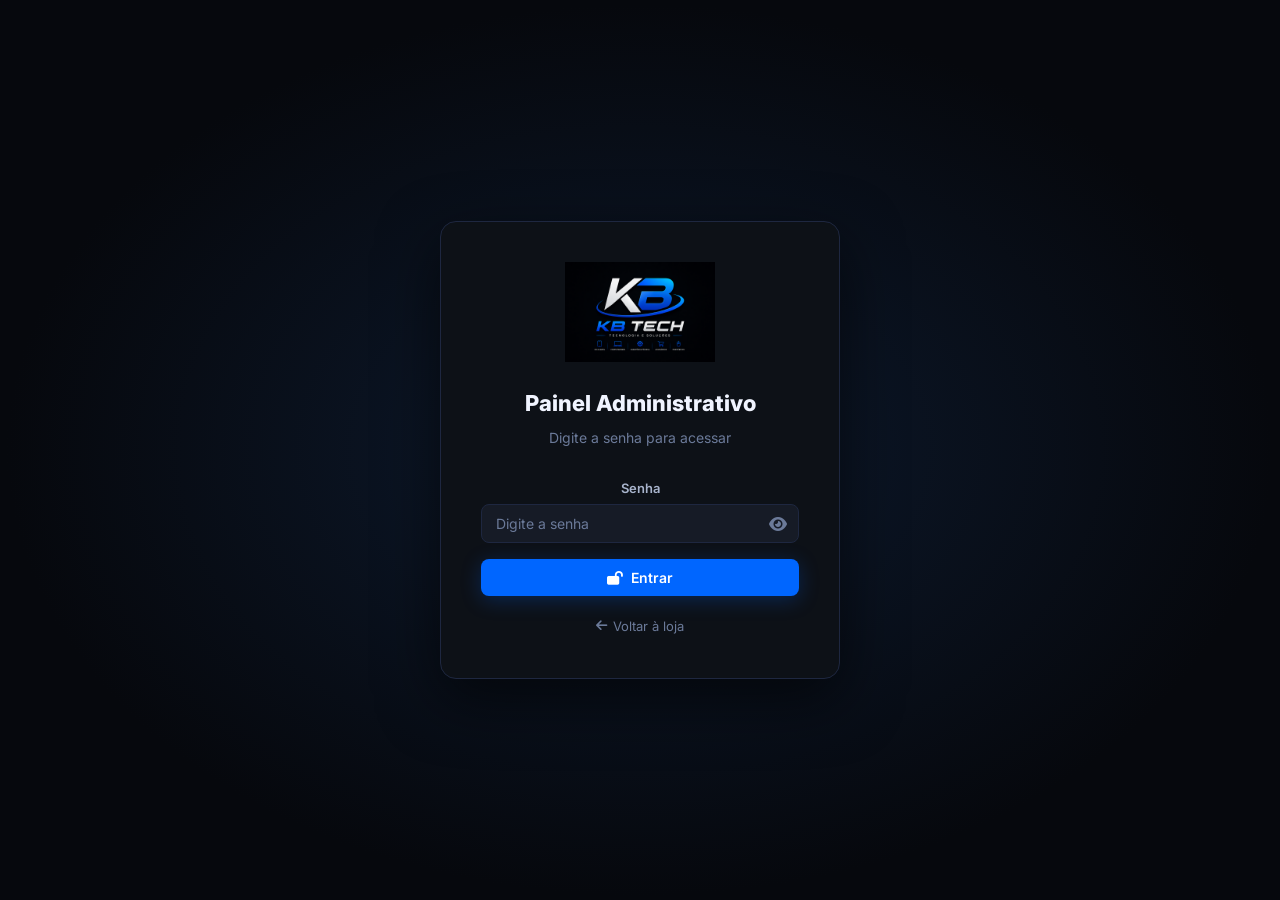
==== commit 5b9474e1: "Update branding to KB Tech: new logo, favicon and name changes" ====
--- a/admin.html
+++ b/admin.html
@@ -3,7 +3,7 @@
 <head>
     <meta charset="UTF-8">
     <meta name="viewport" content="width=device-width, initial-scale=1.0">
-    <title>Painel Admin | KA TECH</title>
+    <title>Painel Admin | KB Tech</title>
     <meta name="robots" content="noindex, nofollow">
     <link rel="shortcut icon" href="img/favicon.ico" type="image/x-icon">
     <link rel="stylesheet" href="https://cdnjs.cloudflare.com/ajax/libs/font-awesome/6.4.0/css/all.min.css">
@@ -17,7 +17,7 @@
     <div id="login-screen" class="login-screen">
         <div class="login-box">
             <div class="login-logo">
-                <img src="img/logo.png" width="150" alt="KA TECH">
+                <img src="img/logo.png" width="150" alt="KB Tech">
             </div>
             <h2>Painel Administrativo</h2>
             <p>Digite a senha para acessar</p>
@@ -48,7 +48,7 @@
         <!-- Sidebar Admin -->
         <aside class="admin-sidebar">
             <div class="admin-sidebar-logo">
-                <img src="img/logo.png" width="120" alt="KA TECH">
+                <img src="img/logo.png" width="120" alt="KB Tech">
                 <span class="admin-badge">Admin</span>
             </div>
             <nav class="admin-nav">
@@ -64,14 +64,29 @@
                 <button class="admin-nav-btn" data-tab="os">
                     <i class="fas fa-tools"></i> Ordens de Serviço
                 </button>
+                <button class="admin-nav-btn" data-tab="guarantees">
+                    <i class="fas fa-shield-alt"></i> Garantias
+                </button>
+                <button class="admin-nav-btn" data-tab="quotes">
+                    <i class="fas fa-file-invoice-dollar"></i> Orçamentos
+                </button>
+                <button class="admin-nav-btn" data-tab="finance">
+                    <i class="fas fa-wallet"></i> Financeiro
+                </button>
+                <button class="admin-nav-btn" data-tab="partners">
+                    <i class="fas fa-handshake"></i> Sócios
+                </button>
+                <button class="admin-nav-btn" data-tab="documents">
+                    <i class="fas fa-file-pdf"></i> Documentos
+                </button>
+                <button class="admin-nav-btn" data-tab="orders">
+                    <i class="fas fa-shopping-bag"></i> Pedidos Site
+                </button>
                 <button class="admin-nav-btn" data-tab="kaos">
-                    <i class="fas fa-file-invoice"></i> Nota Fiscal
+                    <i class="fas fa-receipt"></i> NF Rápida
                 </button>
                 <button class="admin-nav-btn" data-tab="shipping">
                     <i class="fas fa-truck"></i> Frete
-                </button>
-                <button class="admin-nav-btn" data-tab="orders">
-                    <i class="fas fa-shopping-bag"></i> Pedidos Site
                 </button>
                 <button class="admin-nav-btn" data-tab="backup">
                     <i class="fas fa-database"></i> Backup / Sistema
@@ -89,7 +104,7 @@
             <!-- Tab: Dashboard -->
             <div id="tab-dashboard" class="admin-tab active">
                 <div class="admin-tab-header">
-                    <h1><i class="fas fa-chart-line"></i> Dashboard KA TECH</h1>
+                    <h1><i class="fas fa-chart-line"></i> Dashboard KB Tech</h1>
                 </div>
                 
                 <div class="dashboard-grid">
@@ -98,17 +113,21 @@
                         <span class="stat-label">Vendas no Mês</span>
                     </div>
                     <div class="stat-card">
+                        <span class="stat-number" id="dash-lucro-mes">R$ 0,00</span>
+                        <span class="stat-label">Lucro Estimado</span>
+                    </div>
+                    <div class="stat-card">
                         <span class="stat-number" id="dash-os-abertas">0</span>
                         <span class="stat-label">OS em Aberto</span>
                     </div>
                     <div class="stat-card">
-                        <span class="stat-number" id="dash-total-clientes">0</span>
-                        <span class="stat-label">Clientes Cadastrados</span>
-                    </div>
-                    <div class="stat-card">
-                        <span class="stat-number" id="dash-pedidos-site">0</span>
-                        <span class="stat-label">Novos Pedidos Site</span>
-                    </div>
+                        <span class="stat-number" id="dash-estoque-baixo">0</span>
+                        <span class="stat-label">Estoque Baixo</span>
+                    </div>
+                </div>
+
+                <div class="dashboard-notifications" id="dash-notifications">
+                    <!-- Alertas de estoque e garantias aparecerão aqui -->
                 </div>
 
                 <div class="dashboard-row">
@@ -176,7 +195,10 @@
                                 <th>Imagem</th>
                                 <th>Nome</th>
                                 <th>Categoria</th>
-                                <th>Preço</th>
+                                <th>Preço Custo</th>
+                                <th>Preço Venda</th>
+                                <th>Lucro (R$)</th>
+                                <th>Margem (%)</th>
                                 <th>Estoque</th>
                                 <th>Flags</th>
                                 <th>Ações</th>
@@ -279,6 +301,134 @@
                         <tbody id="os-list">
                             <!-- Preenchido via JS -->
                         </tbody>
+                    </table>
+                </div>
+            </div>
+
+            <!-- Tab: Garantias -->
+            <div id="tab-guarantees" class="admin-tab">
+                <div class="admin-tab-header">
+                    <h1><i class="fas fa-shield-alt"></i> Garantias Ativas</h1>
+                </div>
+                <div class="admin-search-bar">
+                    <input type="text" id="guarantee-search" placeholder="Buscar por cliente, equipamento ou número...">
+                </div>
+                <div class="admin-table-wrapper">
+                    <table class="admin-table">
+                        <thead>
+                            <tr>
+                                <th>Nº</th>
+                                <th>Cliente</th>
+                                <th>Equipamento</th>
+                                <th>Início</th>
+                                <th>Fim</th>
+                                <th>Status</th>
+                                <th>Ações</th>
+                            </tr>
+                        </thead>
+                        <tbody id="guarantees-list"></tbody>
+                    </table>
+                </div>
+            </div>
+
+            <!-- Tab: Orçamentos -->
+            <div id="tab-quotes" class="admin-tab">
+                <div class="admin-tab-header">
+                    <h1><i class="fas fa-file-invoice-dollar"></i> Orçamentos</h1>
+                    <button id="btn-add-quote" class="btn-primary">
+                        <i class="fas fa-plus"></i> Novo Orçamento
+                    </button>
+                </div>
+                <div class="admin-table-wrapper">
+                    <table class="admin-table">
+                        <thead>
+                            <tr>
+                                <th>Nº</th>
+                                <th>Cliente</th>
+                                <th>Serviço/Peças</th>
+                                <th>Valor</th>
+                                <th>Status</th>
+                                <th>Ações</th>
+                            </tr>
+                        </thead>
+                        <tbody id="quotes-list"></tbody>
+                    </table>
+                </div>
+            </div>
+
+            <!-- Tab: Financeiro -->
+            <div id="tab-finance" class="admin-tab">
+                <div class="admin-tab-header">
+                    <h1><i class="fas fa-wallet"></i> Financeiro</h1>
+                    <div class="finance-actions">
+                        <button id="btn-add-expense" class="btn-danger-outline">
+                            <i class="fas fa-minus"></i> Nova Despesa
+                        </button>
+                        <button id="btn-add-income" class="btn-primary" style="background-color: #25d366; border-color: #25d366;">
+                            <i class="fas fa-plus"></i> Nova Receita
+                        </button>
+                    </div>
+                </div>
+                
+                <div class="admin-stats">
+                    <div class="stat-card">
+                        <span class="stat-number" id="fin-receitas" style="color: #25d366;">R$ 0,00</span>
+                        <span class="stat-label">Receitas (Mês)</span>
+                    </div>
+                    <div class="stat-card">
+                        <span class="stat-number" id="fin-despesas" style="color: var(--red-danger);">R$ 0,00</span>
+                        <span class="stat-label">Despesas (Mês)</span>
+                    </div>
+                    <div class="stat-card">
+                        <span class="stat-number" id="fin-lucro">R$ 0,00</span>
+                        <span class="stat-label">Lucro Líquido</span>
+                    </div>
+                </div>
+
+                <div class="admin-table-wrapper">
+                    <table class="admin-table">
+                        <thead>
+                            <tr>
+                                <th>Data</th>
+                                <th>Descrição</th>
+                                <th>Categoria</th>
+                                <th>Tipo</th>
+                                <th>Valor</th>
+                                <th>Ações</th>
+                            </tr>
+                        </thead>
+                        <tbody id="finance-list"></tbody>
+                    </table>
+                </div>
+            </div>
+
+            <!-- Tab: Sócios -->
+            <div id="tab-partners" class="admin-tab">
+                <div class="admin-tab-header">
+                    <h1><i class="fas fa-handshake"></i> Comissões e Sócios</h1>
+                </div>
+                <div class="partners-grid">
+                    <!-- Preenchido via JS -->
+                </div>
+            </div>
+
+            <!-- Tab: Documentos -->
+            <div id="tab-documents" class="admin-tab">
+                <div class="admin-tab-header">
+                    <h1><i class="fas fa-file-pdf"></i> Histórico de Documentos</h1>
+                </div>
+                <div class="admin-table-wrapper">
+                    <table class="admin-table">
+                        <thead>
+                            <tr>
+                                <th>Data</th>
+                                <th>Tipo</th>
+                                <th>Cliente</th>
+                                <th>Referência</th>
+                                <th>Ações</th>
+                            </tr>
+                        </thead>
+                        <tbody id="documents-list"></tbody>
                     </table>
                 </div>
             </div>
@@ -388,18 +538,18 @@
         </main>
     </div>
 
-    <!-- Modal de Visualização da Nota Fiscal (KAOS) -->
-    <div id="nf-preview-modal" class="modal nf-modal">
-        <div class="modal-content nf-preview-content">
+    <!-- Modal de Impressão (NF e OS) -->
+    <div id="print-modal" class="modal print-modal">
+        <div class="modal-content print-preview-content">
             <div class="modal-header no-print">
-                <h3>Prévia da Nota Fiscal</h3>
+                <h3 id="print-modal-title">Prévia do Documento</h3>
                 <div class="modal-header-actions">
                     <button onclick="window.print()" class="btn-primary"><i class="fas fa-print"></i> Imprimir</button>
-                    <button id="close-nf-modal" class="btn-close"><i class="fas fa-times"></i></button>
-                </div>
-            </div>
-            <div class="nf-paper" id="nf-render-area">
-                <!-- A nota fiscal será renderizada aqui via JS -->
+                    <button id="close-print-modal" class="btn-close"><i class="fas fa-times"></i></button>
+                </div>
+            </div>
+            <div class="print-paper" id="print-render-area">
+                <!-- Conteúdo renderizado aqui -->
             </div>
         </div>
     </div>
@@ -506,6 +656,16 @@
                         <div class="form-group">
                             <label>Valor das Peças (R$)</label>
                             <input type="number" id="os-valor-pecas" step="0.01" value="0.00">
+                        </div>
+                    </div>
+                    <div class="form-row">
+                        <div class="form-group">
+                            <label>Garantia (Dias)</label>
+                            <input type="number" id="os-garantia" value="90">
+                        </div>
+                        <div class="form-group">
+                            <label>Forma de Pagamento</label>
+                            <input type="text" id="os-pagamento" placeholder="Ex: Pix, Cartão">
                         </div>
                     </div>
                 </div>
@@ -562,12 +722,26 @@
                     </div>
                     <div class="form-row">
                         <div class="form-group">
-                            <label for="prod-preco">Preço (R$) *</label>
+                            <label for="prod-preco">Preço Venda (R$) *</label>
                             <input type="number" id="prod-preco" required min="0" step="0.01" placeholder="0,00">
+                        </div>
+                        <div class="form-group">
+                            <label for="prod-custo">Preço Custo (R$)</label>
+                            <input type="number" id="prod-custo" min="0" step="0.01" placeholder="0,00">
                         </div>
                         <div class="form-group">
                             <label for="prod-estoque">Estoque *</label>
                             <input type="number" id="prod-estoque" required min="0" step="1" placeholder="0">
+                        </div>
+                    </div>
+                    <div class="form-row">
+                        <div class="form-group">
+                            <label for="prod-estoque-min">Estoque Mínimo</label>
+                            <input type="number" id="prod-estoque-min" min="0" step="1" value="5">
+                        </div>
+                        <div class="form-group">
+                            <label for="prod-fornecedor">Fornecedor</label>
+                            <input type="text" id="prod-fornecedor" placeholder="Nome do fornecedor">
                         </div>
                         <div class="form-group">
                             <label for="prod-desconto">Desconto (%)</label>
@@ -601,6 +775,92 @@
         </div>
     </div>
 
+    <!-- Modal de Orçamento -->
+    <div id="quote-modal" class="modal">
+        <div class="modal-content">
+            <div class="modal-header">
+                <h3 id="quote-modal-title">Novo Orçamento</h3>
+                <button id="close-quote-modal" class="btn-close"><i class="fas fa-times"></i></button>
+            </div>
+            <form id="quote-form">
+                <input type="hidden" id="quote-id">
+                <div class="modal-body">
+                    <div class="form-group">
+                        <label>Cliente *</label>
+                        <select id="quote-cust-id" required></select>
+                    </div>
+                    <div class="form-group">
+                        <label>Serviços / Peças</label>
+                        <textarea id="quote-items" rows="3" placeholder="Descreva os itens do orçamento..."></textarea>
+                    </div>
+                    <div class="form-row">
+                        <div class="form-group">
+                            <label>Valor Total (R$)</label>
+                            <input type="number" id="quote-valor" step="0.01" value="0.00">
+                        </div>
+                        <div class="form-group">
+                            <label>Status</label>
+                            <select id="quote-status">
+                                <option value="Pendente">Pendente</option>
+                                <option value="Aprovado">Aprovado</option>
+                                <option value="Recusado">Recusado</option>
+                            </select>
+                        </div>
+                    </div>
+                </div>
+                <div class="modal-footer">
+                    <button type="button" id="cancel-quote-modal" class="btn-secondary">Cancelar</button>
+                    <button type="submit" class="btn-primary">Salvar Orçamento</button>
+                </div>
+            </form>
+        </div>
+    </div>
+
+    <!-- Modal de Financeiro (Receita/Despesa) -->
+    <div id="finance-modal" class="modal">
+        <div class="modal-content">
+            <div class="modal-header">
+                <h3 id="finance-modal-title">Lançamento Financeiro</h3>
+                <button id="close-finance-modal" class="btn-close"><i class="fas fa-times"></i></button>
+            </div>
+            <form id="finance-form">
+                <input type="hidden" id="fin-id">
+                <input type="hidden" id="fin-tipo">
+                <div class="modal-body">
+                    <div class="form-group">
+                        <label>Descrição *</label>
+                        <input type="text" id="fin-desc" required>
+                    </div>
+                    <div class="form-row">
+                        <div class="form-group">
+                            <label>Valor (R$) *</label>
+                            <input type="number" id="fin-valor" step="0.01" required>
+                        </div>
+                        <div class="form-group">
+                            <label>Data</label>
+                            <input type="date" id="fin-data">
+                        </div>
+                    </div>
+                    <div class="form-group">
+                        <label>Categoria</label>
+                        <select id="fin-cat">
+                            <option value="Serviços">Serviços</option>
+                            <option value="Vendas">Vendas</option>
+                            <option value="Peças">Peças</option>
+                            <option value="Ferramentas">Ferramentas</option>
+                            <option value="Marketing">Marketing</option>
+                            <option value="Outros">Outros</option>
+                        </select>
+                    </div>
+                </div>
+                <div class="modal-footer">
+                    <button type="button" id="cancel-finance-modal" class="btn-secondary">Cancelar</button>
+                    <button type="submit" class="btn-primary">Salvar Lançamento</button>
+                </div>
+            </form>
+        </div>
+    </div>
+
     <!-- Modal de Bairro -->
     <div id="bairro-modal" class="modal" role="dialog" aria-modal="true">
         <div class="modal-content">
--- a/css/style.css
+++ b/css/style.css
@@ -1,5 +1,5 @@
 /* ============================================================
-   KA TECH - style.css
+   KB Tech - style.css
    Identidade visual: Preto + Azul Elétrico + Branco
    ============================================================ */
 
@@ -187,13 +187,15 @@
     inset: 0;
     display: flex;
     align-items: center;
-    padding: 0 60px;
+    justify-content: center;
+    gap: 40px;
+    padding: 0 40px;
     opacity: 0;
     transition: opacity 0.6s ease;
     pointer-events: none;
 }
 .hero-slide.active { opacity: 1; pointer-events: auto; }
-.hero-content { flex: 1; max-width: 560px; }
+.hero-content { flex: 1; max-width: 500px; text-align: left; }
 .hero-badge {
     display: inline-block;
     background: rgba(0,102,255,0.2);
--- a/css/admin.css
+++ b/css/admin.css
@@ -1,5 +1,5 @@
 /* ============================================================
-   KA TECH - admin.css
+   KB Tech - admin.css
    Estilos do painel administrativo
    ============================================================ */
 
@@ -181,6 +181,8 @@
     padding: 28px;
     background-color: var(--bg-main);
 }
+.admin-tab { display: none; }
+.admin-tab.active { display: block !important; }
 .admin-tab-header {
     display: flex;
     justify-content: space-between;
@@ -396,30 +398,50 @@
 .btn-secondary-outline { background: transparent; border: 1px solid var(--border-color); color: var(--text-muted); padding: 8px 15px; border-radius: 6px; cursor: pointer; }
 .btn-secondary-outline:hover { border-color: var(--primary-blue); color: var(--primary-blue); }
 
-/* ── Nota Fiscal Paper Estilo ───────────────────────────────── */
-.nf-paper {
+/* ── Estilos de Impressão (NF e OS) ─────────────────────────── */
+.print-paper {
     background: #fff;
     color: #000;
     padding: 40px;
     width: 100%;
     max-width: 800px;
     margin: 0 auto;
-    font-family: 'Courier New', Courier, monospace;
-    border: 1px solid #ddd;
-    box-shadow: 0 0 10px rgba(0,0,0,0.1);
-}
-.nf-header { border-bottom: 2px solid #000; padding-bottom: 15px; margin-bottom: 20px; display: flex; justify-content: space-between; align-items: center; }
-.nf-header-info h2 { margin: 0; font-size: 24px; }
-.nf-grid { display: grid; grid-template-columns: 1fr 1fr; gap: 20px; margin-bottom: 20px; font-size: 14px; }
-.nf-table { width: 100%; border-collapse: collapse; margin: 20px 0; }
-.nf-table th, .nf-table td { border: 1px solid #000; padding: 8px; text-align: left; }
-.nf-total-area { text-align: right; margin-top: 20px; font-weight: bold; font-size: 18px; }
-.nf-footer { margin-top: 40px; font-size: 12px; border-top: 1px dashed #000; padding-top: 20px; }
+    font-family: 'Segoe UI', Tahoma, Geneva, Verdana, sans-serif;
+    border: 1px solid #eee;
+    box-shadow: 0 0 10px rgba(0,0,0,0.05);
+    line-height: 1.5;
+}
+.print-header { border-bottom: 2px solid #000; padding-bottom: 15px; margin-bottom: 20px; display: flex; justify-content: space-between; align-items: flex-start; }
+.company-info h2 { margin: 0; font-size: 26px; color: #000; font-weight: 800; }
+.company-info p { margin: 2px 0; font-size: 12px; color: #333; }
+.doc-title { text-align: right; }
+.doc-title h1 { margin: 0; font-size: 20px; text-transform: uppercase; }
+.doc-title p { margin: 0; font-size: 14px; font-weight: bold; }
+
+.print-grid { display: grid; grid-template-columns: 1fr 1fr; gap: 30px; margin-bottom: 20px; }
+.print-box { border: 1px solid #ddd; padding: 12px; border-radius: 4px; }
+.print-box h4 { margin: 0 0 8px 0; font-size: 12px; text-transform: uppercase; border-bottom: 1px solid #eee; padding-bottom: 4px; }
+.print-box p { margin: 3px 0; font-size: 13px; }
+
+.print-table { width: 100%; border-collapse: collapse; margin: 20px 0; }
+.print-table th { background: #f5f5f5; border: 1px solid #ddd; padding: 10px; text-align: left; font-size: 12px; text-transform: uppercase; }
+.print-table td { border: 1px solid #ddd; padding: 10px; font-size: 13px; }
+
+.print-summary { display: flex; justify-content: space-between; align-items: flex-start; margin-top: 20px; }
+.garantia-box { flex: 1; padding-right: 40px; }
+.garantia-box h4 { margin: 0 0 5px 0; font-size: 14px; }
+.garantia-box p { margin: 0; font-size: 12px; color: #555; font-style: italic; }
+.total-box { width: 200px; text-align: right; }
+.total-box p { margin: 5px 0; font-size: 14px; }
+.total-box .grand-total { font-size: 20px; font-weight: 800; border-top: 2px solid #000; padding-top: 5px; margin-top: 5px; }
+
+.signature-area { display: grid; grid-template-columns: 1fr 1fr; gap: 50px; margin-top: 60px; text-align: center; }
+.sig-line { border-top: 1px solid #000; padding-top: 8px; font-size: 12px; }
 
 @media print {
     body * { visibility: hidden; }
-    #nf-render-area, #nf-render-area * { visibility: visible; }
-    #nf-render-area { position: absolute; left: 0; top: 0; width: 100%; border: none; box-shadow: none; }
+    #print-render-area, #print-render-area * { visibility: visible; }
+    #print-render-area { position: absolute; left: 0; top: 0; width: 100%; border: none; box-shadow: none; padding: 0; }
     .no-print { display: none !important; }
 }
 
@@ -441,7 +463,10 @@
 }
 
 /* ── Dashboard Styles ───────────────────────────────────────── */
-.dashboard-grid { display: grid; grid-template-columns: repeat(auto-fit, minmax(200px, 1fr)); gap: 20px; margin-bottom: 30px; }
+.dashboard-grid { display: grid; grid-template-columns: repeat(auto-fit, minmax(200px, 1fr)); gap: 20px; margin-bottom: 20px; }
+.dashboard-notifications { margin-bottom: 30px; }
+.partners-grid { display: grid; grid-template-columns: repeat(auto-fit, minmax(250px, 1fr)); gap: 20px; }
+.finance-actions { display: flex; gap: 10px; }
 .dashboard-row { display: grid; grid-template-columns: 1fr; gap: 20px; }
 .dashboard-col { background: var(--bg-panel); padding: 20px; border-radius: 12px; border: 1px solid var(--border-color); }
 .dashboard-col h3 { font-size: 16px; margin-bottom: 15px; display: flex; align-items: center; gap: 10px; color: var(--primary-blue); }
@@ -460,3 +485,6 @@
 .status-pronto { background: rgba(157, 42, 218, 0.1); color: #9d2ada; }
 .status-entregue { background: rgba(255, 255, 255, 0.1); color: #fff; }
 .status-cancelado { background: rgba(229, 46, 46, 0.1); color: var(--red-danger); }
+
+/* ── Lucro Styles ───────────────────────────────────────────── */
+.lucro-negativo { color: var(--red-danger); font-weight: 600; }
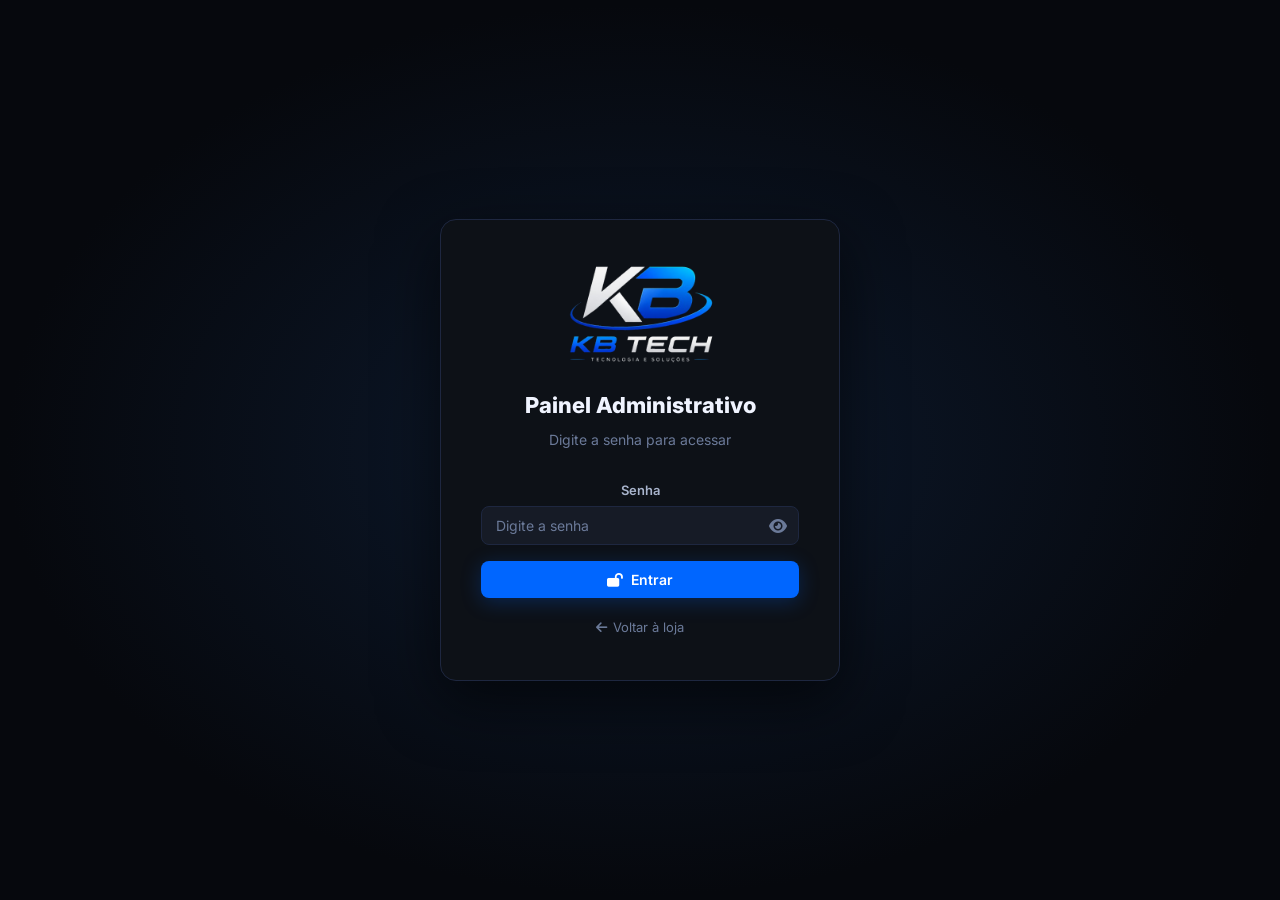
==== commit 4403ed0f: "Melhorando OS" ====
--- a/admin.html
+++ b/admin.html
@@ -17,7 +17,7 @@
     <div id="login-screen" class="login-screen">
         <div class="login-box">
             <div class="login-logo">
-                <img src="img/logo.png" width="150" alt="KB Tech">
+                <img src="img/logo-transparente.png" width="150" alt="KB Tech">
             </div>
             <h2>Painel Administrativo</h2>
             <p>Digite a senha para acessar</p>
@@ -48,7 +48,7 @@
         <!-- Sidebar Admin -->
         <aside class="admin-sidebar">
             <div class="admin-sidebar-logo">
-                <img src="img/logo.png" width="120" alt="KB Tech">
+                <img src="img/logo-transparente.png" width="120" alt="KB Tech">
                 <span class="admin-badge">Admin</span>
             </div>
             <nav class="admin-nav">
@@ -538,21 +538,21 @@
         </main>
     </div>
 
-    <!-- Modal de Impressão (NF e OS) -->
-    <div id="print-modal" class="modal print-modal">
-        <div class="modal-content print-preview-content">
-            <div class="modal-header no-print">
-                <h3 id="print-modal-title">Prévia do Documento</h3>
-                <div class="modal-header-actions">
-                    <button onclick="window.print()" class="btn-primary"><i class="fas fa-print"></i> Imprimir</button>
-                    <button id="close-print-modal" class="btn-close"><i class="fas fa-times"></i></button>
-                </div>
-            </div>
-            <div class="print-paper" id="print-render-area">
-                <!-- Conteúdo renderizado aqui -->
-            </div>
+<!-- Modal de Impressão (NF e OS) -->
+<div id="print-modal" class="modal print-modal">
+    <div class="modal-content print-preview-content">
+        <div class="modal-header no-print">
+            <h3 id="print-modal-title">Prévia do Documento</h3>
+            <div class="modal-header-actions">
+                <button onclick="window.print()" class="btn-primary"><i class="fas fa-print"></i> Imprimir</button>
+                <button id="close-print-modal" class="btn-close"><i class="fas fa-times"></i></button>
+            </div>
+        </div>
+        <div class="print-paper" id="print-render-area">
+            <!-- Conteúdo renderizado aqui -->
         </div>
     </div>
+</div>
 
     <!-- Modal de Cliente -->
     <div id="customer-modal" class="modal">
--- a/css/admin.css
+++ b/css/admin.css
@@ -21,6 +21,157 @@
     max-width: 400px;
     text-align: center;
     box-shadow: 0 20px 60px rgba(0,0,0,0.6);
+}
+/* ── Correções para Modal de Impressão ───────────────────────── */
+.modal {
+    position: fixed;
+    top: 0;
+    left: 0;
+    width: 100%;
+    height: 100%;
+    background: rgba(0, 0, 0, 0.8);
+    display: flex;
+    align-items: center;
+    justify-content: center;
+    z-index: 2000;
+    visibility: hidden;
+    opacity: 0;
+    transition: visibility 0.3s, opacity 0.3s;
+}
+
+.modal.active {
+    visibility: visible;
+    opacity: 1;
+}
+
+.modal-content {
+    background: #1a1f2e;
+    border-radius: 12px;
+    width: 90%;
+    max-width: 900px;
+    max-height: 90vh;
+    overflow-y: auto;
+    position: relative;
+}
+
+.print-modal .modal-content {
+    max-width: 900px;
+}
+
+.modal-header {
+    display: flex;
+    justify-content: space-between;
+    align-items: center;
+    padding: 16px 20px;
+    border-bottom: 1px solid #2a3550;
+    background: #0d1117;
+    border-radius: 12px 12px 0 0;
+}
+
+.modal-header h3 {
+    margin: 0;
+    color: #0066ff;
+}
+
+.modal-header-actions {
+    display: flex;
+    gap: 10px;
+}
+
+.print-paper {
+    background: white;
+    color: black;
+    padding: 30px;
+    min-height: 500px;
+}
+
+/* Estilos para impressão */
+@media print {
+    .modal,
+    .modal.active,
+    .modal-content,
+    .print-modal {
+        all: initial !important;
+        display: block !important;
+        position: fixed !important;
+        top: 0 !important;
+        left: 0 !important;
+        width: 100% !important;
+        height: auto !important;
+        background: white !important;
+        z-index: 999999 !important;
+        visibility: visible !important;
+        opacity: 1 !important;
+    }
+    
+    .modal-header,
+    .no-print {
+        display: none !important;
+    }
+    
+    .print-paper {
+        padding: 20px !important;
+        margin: 0 !important;
+        background: white !important;
+        color: black !important;
+    }
+    
+    .print-header {
+        border-bottom: 2px solid #000 !important;
+        margin-bottom: 20px !important;
+    }
+    
+    .print-table {
+        width: 100% !important;
+        border-collapse: collapse !important;
+    }
+    
+    .print-table th,
+    .print-table td {
+        border: 1px solid #ddd !important;
+        padding: 8px !important;
+    }
+    
+    .signature-area {
+        margin-top: 50px !important;
+    }
+}
+
+/* Overlay */
+.overlay {
+    position: fixed;
+    top: 0;
+    left: 0;
+    width: 100%;
+    height: 100%;
+    background: rgba(0, 0, 0, 0.5);
+    z-index: 1500;
+    visibility: hidden;
+    opacity: 0;
+    transition: visibility 0.3s, opacity 0.3s;
+}
+
+.overlay.active {
+    visibility: visible;
+    opacity: 1;
+}
+
+/* Botão fechar */
+.btn-close {
+    background: #2a3550;
+    border: none;
+    color: white;
+    width: 32px;
+    height: 32px;
+    border-radius: 6px;
+    cursor: pointer;
+    display: flex;
+    align-items: center;
+    justify-content: center;
+}
+
+.btn-close:hover {
+    background: #e52e2e;
 }
 .login-logo { margin-bottom: 24px; display: flex; justify-content: center; }
 .login-box h2 { font-size: 22px; font-weight: 800; margin-bottom: 6px; }
@@ -488,3 +639,66 @@
 
 /* ── Lucro Styles ───────────────────────────────────────────── */
 .lucro-negativo { color: var(--red-danger); font-weight: 600; }
+
+/* Garantir que os modais sejam exibidos corretamente */
+.modal {
+    display: none;
+    position: fixed;
+    top: 0;
+    left: 0;
+    width: 100%;
+    height: 100%;
+    background: rgba(0, 0, 0, 0.8);
+    z-index: 10000;
+    align-items: center;
+    justify-content: center;
+}
+
+.modal.active {
+    display: flex !important;
+}
+
+.modal-content {
+    background: #1a1f2e;
+    border-radius: 12px;
+    max-width: 900px;
+    width: 90%;
+    max-height: 90vh;
+    overflow-y: auto;
+}
+
+.print-paper {
+    background: white;
+    color: black;
+    padding: 20px;
+}
+
+.overlay {
+    display: none;
+    position: fixed;
+    top: 0;
+    left: 0;
+    width: 100%;
+    height: 100%;
+    background: rgba(0, 0, 0, 0.5);
+    z-index: 9999;
+}
+
+.overlay.active {
+    display: block;
+}
+
+@media print {
+    .modal, .modal-content, .modal-header, .no-print, .overlay {
+        display: none !important;
+    }
+    #print-render-area {
+        display: block !important;
+        position: fixed !important;
+        top: 0 !important;
+        left: 0 !important;
+        width: 100% !important;
+        background: white !important;
+        color: black !important;
+    }
+}
